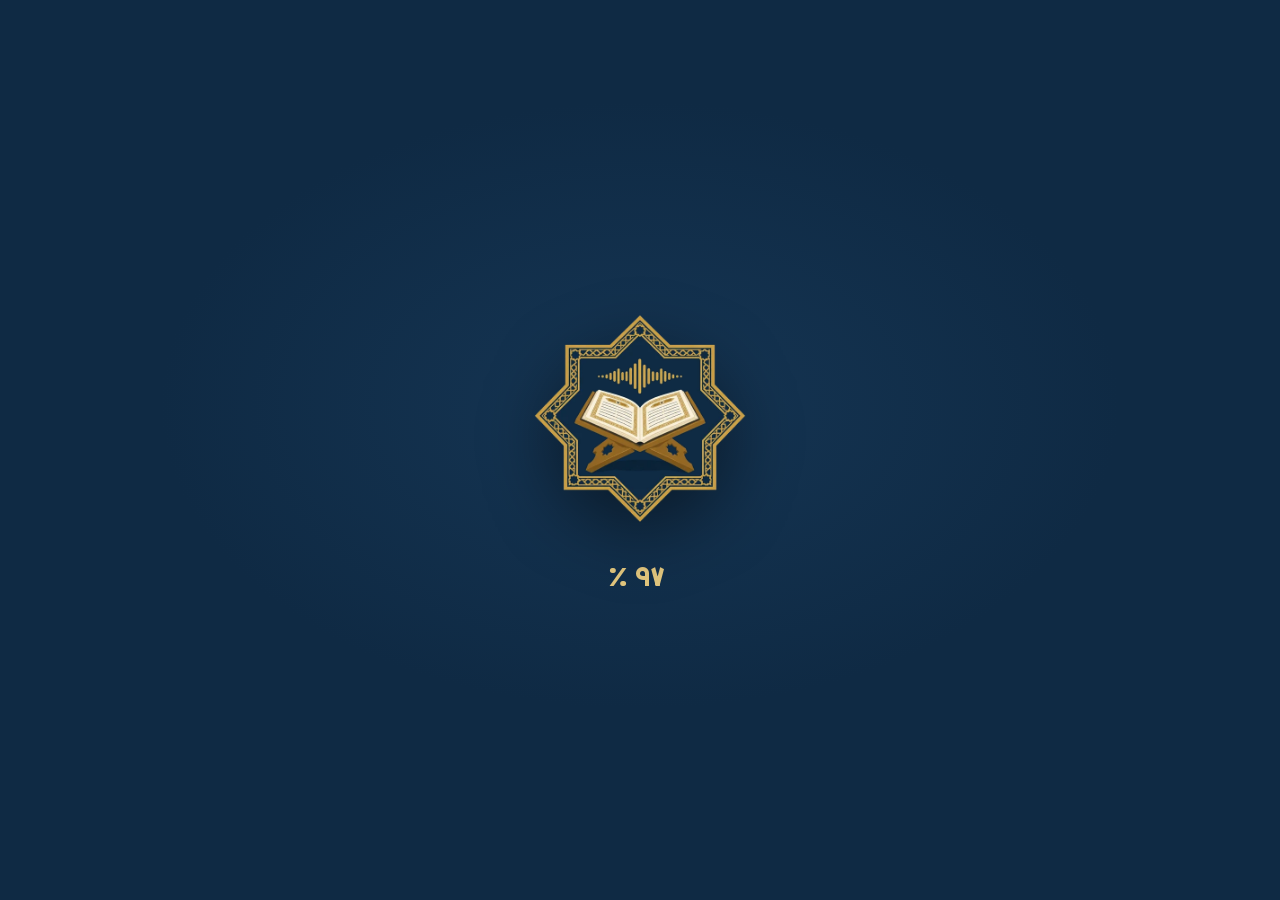
==== apply-student.html @ 6a599fb5 "Guardian sign-in, first-open loader, full-width slogan with small stairs Co-Authored-By: Claude Opus" ====
<!doctype html>
<html lang="ar" dir="rtl" data-palette="navy" data-brand="rattil">
<head>
  <meta charset="utf-8">
  <meta name="viewport" content="width=device-width, initial-scale=1, viewport-fit=cover">
  <meta name="theme-color" content="#0F2A44">
  <title>التسجيل كطالب — رتّل</title>

  <!-- saved name/palette + arrival curtain, before first paint -->
  <script>
    (function () {
      try {
        var s = JSON.parse(localStorage.getItem('manasa:brand') || '{}');
        if (s.palette) document.documentElement.dataset.palette = s.palette;
        if (s.brand) document.documentElement.dataset.brand = s.brand;
        var nv = sessionStorage.getItem('manasa:nav');
        if (nv) { document.documentElement.classList.add('is-entering'); document.documentElement.dataset.navFrom = nv; sessionStorage.removeItem('manasa:nav'); }
        else if (!sessionStorage.getItem('manasa:seen')) document.documentElement.classList.add('is-entering');   /* first open of the site: the loader too */
        sessionStorage.setItem('manasa:seen', '1');
        var lk = sessionStorage.getItem('manasa:look');   /* loader logo: kids / adults after sign-in */
        if (lk) document.documentElement.dataset.loader = lk;
      } catch (e) {}
    })();
  </script>

  <link rel="icon" type="image/png" href="images/brand/favicon.png">
  <link rel="apple-touch-icon" href="images/brand/apple-touch-icon.png">
  <link rel="preconnect" href="https://fonts.googleapis.com">
  <link rel="preconnect" href="https://fonts.gstatic.com" crossorigin>
  <link rel="stylesheet" href="https://fonts.googleapis.com/css2?family=Amiri+Quran&family=Baloo+Bhaijaan+2:wght@500;700&family=IBM+Plex+Sans+Arabic:wght@300;400;500;600;700&family=Reem+Kufi:wght@500;600;700&display=swap">

  <link rel="stylesheet" href="css/tokens.css?v=202610200721">
  <link rel="stylesheet" href="css/base.css?v=202610200721">
  <link rel="stylesheet" href="css/symbols.css?v=202610200721">
  <link rel="stylesheet" href="css/header.css?v=202610200721">
  <link rel="stylesheet" href="css/switcher.css?v=202610200721">
  <link rel="stylesheet" href="css/forms.css?v=202610200721">
  <link rel="stylesheet" href="css/auth.css?v=202610200721">
</head>
<body class="auth" data-page="applyStudent" data-title="التسجيل كطالب">
  <!-- loader: the star turns round the still picture; the count shows how much has loaded -->
  <div class="loader" aria-hidden="true"><div class="loader-logo"><i class="loader-frame"></i><i class="loader-art"></i></div><p class="loader-count"><b data-loader-num>٠</b>٪</p></div>

  <script src="js/sprite.js?v=202610200721"></script>

  <!-- ===== Brand panel: the steps on desktop, a short top on phones ===== -->
  <aside class="auth-brand">
    <div class="symbols-layer" data-symbols="auth" data-density=".6" aria-hidden="true"></div>
    <div class="auth-mtop">
      <a class="back-link" href="index.html"><svg><use href="#i-arrow"/></svg>الرئيسية</a>
      <span class="mini-brand">
        <span class="wordmark wordmark--rattil" data-brand-only="rattil"><span class="wm-accent">رتّل</span><span class="wm-plain" aria-hidden="true">رتل</span></span>
        <span class="wordmark wordmark--uns" data-brand-only="uns" aria-label="أُنس"><svg viewBox="0 0 247 201.4"><use href="#uns-wordmark"/></svg></span>
      </span>
    </div>
    <a class="brand" href="index.html" aria-label="الصفحة الرئيسية">
      <span class="brand-mark"><img data-logo="academy-nowave" src="images/logo/academy-navy-nowave.webp" alt="" width="58" height="58"></span>
      <span class="brand-text">
        <span class="wordmark wordmark--rattil" data-brand-only="rattil"><span class="wm-accent">رتّل</span><span class="wm-plain" aria-hidden="true">رتل</span></span>
        <span class="wordmark wordmark--uns" data-brand-only="uns" aria-label="أُنس"><svg viewBox="0 0 247 201.4"><use href="#uns-wordmark"/></svg></span>
        <span class="brand-tagline" data-brand-only="rattil">اقرأ، وارتقِ، ورتّل</span>
        <span class="brand-tagline" data-brand-only="uns">في صُحبة القرآن… أُنس</span>
      </span>
    </a>
    <div class="auth-brand-mid">
      <img class="auth-emblem" data-logo="kids" src="images/logo/kids-navy.webp" alt="" width="200" height="200">
      <div>
        <h1>ابدأ رحلة الحفظ</h1>
        <p class="lead hide-sm">خمس خطوات قصيرة، وتُحفظ إجاباتك أولًا بأول إن خرجت وعدت.</p>
      </div>
      <ol class="wiz-rail" data-wiz-rail aria-label="خطوات التسجيل"></ol>
    </div>
  </aside>

  <!-- ===== Form ===== -->
  <main class="auth-main">
    <div class="auth-top">
      <a class="back-link" href="index.html"><svg><use href="#i-arrow"/></svg>الرئيسية</a>
      <span class="alt-link">لديك حساب؟ <a href="login.html">سجّل الدخول</a></span>
    </div>

    <div class="auth-card">
      <p class="draft-note" hidden><svg><use href="#i-info"/></svg><span>استعدنا إجاباتك السابقة.</span><button type="button">ابدأ من جديد</button></p>

      <div class="wiz-progress">
        <div class="wiz-progress-top"><b data-wiz-title></b><span data-wiz-count></span></div>
        <div class="wiz-bar"><i data-wiz-bar></i></div>
      </div>

      <form data-wizard data-key="student" novalidate>
        <div class="wiz-viewport">

          <!-- ① who -->
          <section class="wiz-step" data-step data-title="لمن التسجيل؟">
            <header class="wiz-in"><h2>لمن التسجيل؟</h2><p>اختر، وسنكمل الخطوات بحسب اختيارك.</p></header>
            <div class="field wiz-in" data-required-group data-msg="اختر واحدًا من الثلاثة">
              <div class="choice-grid">
                <label class="choice">
                  <input type="radio" name="for" value="child">
                  <span class="choice-body">
                    <span class="choice-ic"><img data-logo="kids" src="images/logo/kids-navy.webp" alt=""></span>
                    <span class="choice-title">لطفلي أو أطفالي</span>
                    <span class="choice-desc">من ٥ إلى ١٢ سنة، وتتابع تقاريرهم من حسابك.</span>
                  </span>
                  <span class="choice-tick"><svg><use href="#i-check"/></svg></span>
                </label>
                <label class="choice">
                  <input type="radio" name="for" value="self">
                  <span class="choice-body">
                    <span class="choice-ic"><img data-logo="adults" src="images/logo/adults-navy.webp" alt=""></span>
                    <span class="choice-title">لنفسي</span>
                    <span class="choice-desc">حفظ جديد أو تثبيت أو تصحيح تلاوة.</span>
                  </span>
                  <span class="choice-tick"><svg><use href="#i-check"/></svg></span>
                </label>
                <label class="choice">
                  <input type="radio" name="for" value="both">
                  <span class="choice-body">
                    <span class="choice-ic"><svg><use href="#i-people"/></svg></span>
                    <span class="choice-title">لي ولأطفالي</span>
                    <span class="choice-desc">الجميع في حساب واحد.</span>
                  </span>
                  <span class="choice-tick"><svg><use href="#i-check"/></svg></span>
                </label>
              </div>
            </div>
          </section>

          <!-- ② guardian / account owner -->
          <section class="wiz-step" data-step data-title="بيانات الحساب">
            <header class="wiz-in"><h2 data-acc-title>بيانات وليّ الأمر</h2><p>بهذا الحساب تدخل وتتابع.</p></header>
            <div class="form-stack">
              <div class="field wiz-in">
                <label for="g-name">الاسم بالكامل</label>
                <div class="control"><svg><use href="#i-user"/></svg><input id="g-name" name="g_name" autocomplete="name" required minlength="3" data-msg="اكتب اسمك" data-msg-short="اكتب الاسم كاملًا"></div>
              </div>
              <div class="field wiz-in">
                <label for="g-phone">رقم الهاتف</label>
                <div class="control control--phone control--select">
                  <input id="g-phone" name="g_phone" type="tel" inputmode="tel" autocomplete="tel-national" placeholder="01xxxxxxxxx" required pattern="[0-9 ]{7,15}" data-msg="اكتب رقم هاتفك" data-msg-pattern="الرقم غير صحيح، اكتبه أرقامًا فقط">
                  <select name="g_code" aria-label="كود الدولة" data-codes></select>
                </div>
                <label class="agree" style="margin-top:6px"><input type="checkbox" name="g_wa_same" value="1" data-single checked> الرقم نفسه عليه واتساب</label>
              </div>
              <div class="reveal-box" data-wa hidden>
                <div class="field">
                  <label for="g-wa">رقم الواتساب</label>
                  <div class="control control--phone"><input id="g-wa" name="g_wa" type="tel" inputmode="tel" placeholder="رقم الواتساب بكود الدولة" pattern="[0-9+ ]{7,16}" data-msg="اكتب رقم الواتساب" data-msg-pattern="الرقم غير صحيح"></div>
                </div>
              </div>
              <div class="form-row wiz-in">
                <div class="field">
                  <label for="g-country">الدولة</label>
                  <div class="control control--select"><svg><use href="#i-globe"/></svg><select id="g-country" name="g_country" required data-msg="اختر الدولة" data-countries></select></div>
                </div>
                <div class="field">
                  <label for="g-email">الإيميل <small>(اختياري)</small></label>
                  <div class="control"><svg><use href="#i-mail"/></svg><input id="g-email" name="g_email" type="email" class="ltr" autocomplete="email" placeholder="name@example.com"></div>
                </div>
              </div>
              <div class="form-row wiz-in">
                <div class="field">
                  <label for="g-pass">كلمة المرور</label>
                  <div class="control">
                    <svg><use href="#i-lock"/></svg>
                    <input id="g-pass" name="g_pass" type="password" autocomplete="new-password" required minlength="6" data-msg="اختر كلمة مرور" data-msg-short="٦ حروف على الأقل">
                    <button type="button" class="pw-eye" aria-pressed="false" aria-label="إظهار كلمة المرور"><svg class="i-on"><use href="#i-eye"/></svg><svg class="i-off"><use href="#i-eye-off"/></svg></button>
                  </div>
                </div>
                <div class="field">
                  <label for="g-pass2">أكّد كلمة المرور</label>
                  <div class="control">
                    <svg><use href="#i-lock"/></svg>
                    <input id="g-pass2" name="g_pass2" type="password" autocomplete="new-password" required data-match="#g-pass" data-msg="اكتبها مرة أخرى" data-msg-match="لا تطابق كلمة المرور">
                  </div>
                </div>
              </div>
            </div>
          </section>

          <!-- ③ learners -->
          <section class="wiz-step" data-step data-title="بيانات الطلاب">
            <header class="wiz-in"><h2 data-learn-title>بيانات الطلاب</h2><p data-learn-lead>لنختار المجلس والمعلّم المناسبين.</p></header>
            <div class="form-stack">
              <div class="wiz-in" data-self-card hidden></div>
              <div class="repeat-list wiz-in" data-kids></div>
              <button type="button" class="add-btn wiz-in" data-add-kid><svg><use href="#i-plus"/></svg>أضف طفلًا آخر</button>
            </div>
          </section>

          <!-- ④ preferences -->
          <section class="wiz-step" data-step data-title="التفضيلات">
            <header class="wiz-in"><h2>التفضيلات</h2><p>اختر ما يناسب كل طالب، وستنسّق الإدارة المواعيد معك.</p></header>
            <div class="form-stack" data-prefs></div>
          </section>

          <!-- ⑤ review -->
          <section class="wiz-step" data-step data-title="مراجعة وإرسال">
            <header class="wiz-in"><h2>راجع قبل الإرسال</h2><p>يمكنك تعديل أي جزء من زر «تعديل».</p></header>
            <div class="review wiz-in" data-review></div>
            <div class="field wiz-in" style="margin-top:18px">
              <label class="agree"><input type="checkbox" name="agree" value="1" data-single required data-msg="الموافقة مطلوبة للمتابعة"> أوافق على تواصل الإدارة معي بالهاتف والواتساب لتحديد المستوى والمواعيد.</label>
            </div>
          </section>

        </div>

        <div class="wiz-actions">
          <button type="button" class="btn btn--soft btn--lg" data-prev hidden><svg style="transform:scaleX(-1)"><use href="#i-arrow"/></svg>رجوع</button>
          <button type="button" class="btn btn--accent btn--lg" data-next><span class="lbl">التالي</span><svg><use href="#i-arrow"/></svg></button>
          <button type="button" class="btn btn--accent btn--lg" data-submit hidden><span class="lbl">أرسل الطلب</span><svg><use href="#i-arrow"/></svg><span class="spin" aria-hidden="true"></span></button>
        </div>
      </form>

      <!-- after sending -->
      <div class="done" data-done>
        <div class="done-mark" aria-hidden="true">
          <svg viewBox="0 0 132 132"><path class="oct" d="M66 6 L84 24 L108 24 L108 48 L126 66 L108 84 L108 108 L84 108 L66 126 L48 108 L24 108 L24 84 L6 66 L24 48 L24 24 L48 24 Z"/><path class="tick" d="M44 67 L60 82 L90 50"/></svg>
        </div>
        <h2>وصل طلبك، بارك الله فيك</h2>
        <p data-done-text>ستراجع الإدارة الطلب وتتواصل معك لتحديد المستوى، وبعد القبول يصلك رقم كل طالب لتدخل به.</p>
        <div class="done-ids" data-done-ids></div>
        <div class="done-actions">
          <a class="btn btn--accent btn--lg" href="index.html">الصفحة الرئيسية</a>
          <a class="btn btn--soft btn--lg" href="login.html">تسجيل الدخول</a>
        </div>
      </div>
    </div>
  </main>

  <script src="js/vendor/gsap.min.js?v=202610200721"></script>
  <script src="js/vendor/ScrollTrigger.min.js?v=202610200721"></script>
  <script src="js/brand.js?v=202610200721"></script>
  <script src="js/logo-waves.js?v=202610200721"></script>
  <script src="js/symbols.js?v=202610200721"></script>
  <script src="js/forms.js?v=202610200721"></script>
  <script src="js/sparkle.js?v=202610200721"></script>
  <script src="js/wizard.js?v=202610200721"></script>
  <script src="js/lists.js?v=202610200721"></script>
  <script src="js/apply-student.js?v=202610200721"></script>
  <script src="js/transitions.js?v=202610200721"></script>
  <script src="js/auth.js?v=202610200721"></script>
</body>
</html>
---- css/tokens.css ----
/* =========================================================
   Design tokens — رتّل / أُنس
   Palettes are switched with  <html data-palette="navy|green|emerald">
   Brand name is switched with <html data-brand="rattil|uns">
   ========================================================= */

:root {
  /* Fonts (from the brand guide) */
  --f-display: 'Reem Kufi', 'IBM Plex Sans Arabic', system-ui, sans-serif;
  --f-body: 'IBM Plex Sans Arabic', system-ui, sans-serif;
  --f-quran: 'Amiri Quran', 'Amiri', serif;
  --f-kids: 'Baloo Bhaijaan 2', 'IBM Plex Sans Arabic', system-ui, sans-serif;

  /* Type scale */
  --fs-xs: 0.8125rem;   /* 13 */
  --fs-sm: 0.9375rem;   /* 15 */
  --fs-md: 1.0625rem;   /* 17 */
  --fs-lg: 1.25rem;     /* 20 */
  --fs-xl: 1.75rem;     /* 28 */
  --fs-2xl: clamp(2rem, 4vw, 2.75rem);
  --fs-hero: clamp(2.25rem, 5.2vw, 4rem);

  /* Spacing & shape */
  --space-1: 4px;  --space-2: 8px;  --space-3: 12px; --space-4: 16px;
  --space-5: 24px; --space-6: 32px; --space-7: 48px; --space-8: 64px; --space-9: 96px;
  --radius-sm: 10px; --radius-md: 16px; --radius-lg: 24px; --radius-pill: 999px;
  --container: 1200px;
  --header-h: 84px;
  --tabbar-h: 0px;

  /* Motion */
  --ease-out: cubic-bezier(.2, .7, .2, 1);
  --ease-soft: cubic-bezier(.65, .05, .35, 1);
  --t-theme: .6s;

  /* ---------- Default palette: كحلي وذهبي ---------- */
  --c-deep: #0F2A44;          /* hero, header, footer */
  --c-deep-2: #163756;        /* raised surfaces on deep */
  --c-accent: #C9A24A;        /* buttons, marks, lines */
  --c-accent-text: #9A7425;   /* accent-colored text on light grounds */
  --c-accent-on-deep: #E3C77E;/* small accent text on deep */
  --c-on-accent: #0F2A44;
  --c-ground: #F8F4EA;        /* page background */
  --c-surface: #FFFDF8;       /* cards */
  --c-ink: #0F2A44;           /* body text */
  --c-muted: #5B6275;
  --c-on-deep: #EDE8DA;
  --c-on-deep-muted: #C2C6CF;
  --c-wave: #D7AA49;          /* logo frequency bars */
  --c-symbol: #C9A24A;        /* background line symbols on deep */
  --symbol-opacity: .26;
  --c-line: rgba(15, 42, 68, .12);
  --c-line-on-deep: rgba(237, 232, 218, .16);
  /* states (same in every palette) */
  --c-danger: #B42318;
  --c-danger-bg: #FDECEA;
  --c-success: #1D5B33;
  --c-success-bg: #DDEFE3;
}

/* ---------- أخضر وبرتقالي (brand guide, 18 Oct) + two darker greens ---------- */
html[data-palette="green"],
html[data-palette="green-dark"],
html[data-palette="green-deeper"] {
  --c-deep: #075B1C;
  --c-deep-2: #0B6A25;
  --c-accent: #E05614;
  --c-accent-text: #A63E0C;
  --c-accent-on-deep: #FFB27F;
  --c-on-accent: #FFF7EE;
  --c-ground: #F7EDDF;
  --c-surface: #FDF8F1;
  --c-ink: #0B3D16;
  --c-muted: #6A5B47;
  --c-on-deep: #F7EDDF;
  --c-on-deep-muted: #D3E6D3;
  --c-wave: #E56C27;
  /* orange is too close in brightness to the green to read at low opacity */
  --c-symbol: #FFB27F;
  --symbol-opacity: .4;
  --c-line: rgba(7, 91, 28, .13);
  --c-line-on-deep: rgba(247, 237, 223, .18);
}
/* same palette, darker ground (Karim's pick B and C, 18 Oct) */
html[data-palette="green-dark"]   { --c-deep: #054014; --c-deep-2: #084D1B; }
html[data-palette="green-deeper"] { --c-deep: #043410; --c-deep-2: #064016; }

/* ---------- ذهبي وزمردي ---------- */
html[data-palette="emerald"] {
  --c-deep: #0E5A47;
  --c-deep-2: #136955;
  --c-accent: #C9A24A;
  --c-accent-text: #9A7425;
  --c-accent-on-deep: #E8D08F;
  --c-on-accent: #0E3A2F;
  --c-ground: #F7F2E7;
  --c-surface: #FFFDF8;
  --c-ink: #0E3A2F;
  --c-muted: #4F6259;
  --c-on-deep: #EEF0E6;
  --c-on-deep-muted: #C7D6CC;
  --c-wave: #D7AA49;
  --c-line: rgba(14, 90, 71, .13);
  --c-line-on-deep: rgba(238, 240, 230, .18);
}
---- css/base.css ----
/* =========================================================
   Base: reset, typography, shared helpers
   ========================================================= */

*, *::before, *::after { box-sizing: border-box; }

html {
  -webkit-text-size-adjust: 100%;
  /* the canvas behind the page (status-bar tint on iPhone, overscroll bounce)
     takes the deep colour; the body keeps the light ground */
  background: var(--c-deep);
  transition: background-color var(--t-theme) ease;
  scroll-padding-top: var(--header-h);
}

/* Lenis smooth scroll */
html.lenis, html.lenis body { height: auto; }
.lenis.lenis-smooth { scroll-behavior: auto !important; }
.lenis.lenis-stopped { overflow: hidden; }

body {
  margin: 0;
  background: var(--c-ground);
  color: var(--c-ink);
  font-family: var(--f-body);
  font-size: var(--fs-md);
  line-height: 1.75;
  overflow-x: clip;
  transition: background-color var(--t-theme) ease, color var(--t-theme) ease;
}

img, svg { display: block; max-width: 100%; }
a { color: inherit; text-decoration: none; }
button { font: inherit; color: inherit; }
ul, ol { margin: 0; padding: 0; list-style: none; }
h1, h2, h3, h4 { margin: 0; font-family: var(--f-display); font-weight: 600; text-wrap: balance; line-height: 1.35; }
p { margin: 0; }

/* anything marked hidden stays hidden, whatever its display rule */
[hidden] { display: none !important; }

:focus-visible {
  outline: 2px solid var(--c-accent);
  outline-offset: 3px;
  border-radius: 6px;
}

.container {
  width: 100%;
  max-width: var(--container);
  margin-inline: auto;
  padding-left: max(24px, env(safe-area-inset-left, 0px));
  padding-right: max(24px, env(safe-area-inset-right, 0px));
}

.visually-hidden {
  position: absolute !important;
  width: 1px; height: 1px;
  overflow: hidden; clip: rect(0 0 0 0);
  white-space: nowrap;
}

/* ---------- Buttons ---------- */
.btn {
  --btn-bg: transparent;
  --btn-fg: currentColor;
  position: relative;
  display: inline-flex;
  align-items: center;
  justify-content: center;
  gap: 10px;
  min-height: 48px;
  padding: 0 24px;
  border: 0;
  border-radius: var(--radius-pill);
  background: var(--btn-bg);
  color: var(--btn-fg);
  font-weight: 600;
  font-size: var(--fs-sm);
  cursor: pointer;
  isolation: isolate;
  overflow: hidden;
  transition: transform .25s var(--ease-out), box-shadow .3s ease, background-color var(--t-theme) ease, color var(--t-theme) ease;
  will-change: transform;
}
.btn--lg { min-height: 56px; padding: 0 30px; font-size: var(--fs-md); }
.btn--accent { --btn-bg: var(--c-accent); --btn-fg: var(--c-on-accent); }
.btn--accent:hover { box-shadow: 0 14px 34px -10px color-mix(in srgb, var(--c-accent) 70%, transparent); }
.btn--ghost-deep { box-shadow: inset 0 0 0 1.5px var(--c-line-on-deep); color: var(--c-on-deep); }
.btn--ghost-deep:hover { box-shadow: inset 0 0 0 1.5px var(--c-on-deep); }

/* shine sweep on hover */
.btn--accent::after {
  content: "";
  position: absolute;
  inset: 0;
  z-index: -1;
  background: linear-gradient(110deg, transparent 30%, rgba(255,255,255,.35) 50%, transparent 70%);
  transform: translateX(120%);
  transition: transform .7s var(--ease-out);
}
.btn--accent:hover::after { transform: translateX(-120%); }

.btn svg { width: 18px; height: 18px; flex: none; }

/* ---------- Brand wordmarks ---------- */
.wordmark { display: inline-flex; align-items: center; }
.wordmark--rattil {
  position: relative;
  font-family: var(--f-display);
  font-weight: 700;
  line-height: 1.15;
}
/* the shadda shows in the accent color: accent layer behind, plain layer on top */
.wordmark--rattil .wm-accent { color: var(--wm-mark, var(--c-accent)); }
.wordmark--rattil .wm-plain { position: absolute; inset: 0; color: var(--wm-text, currentColor); }
.wordmark--uns svg { height: 1.25em; width: auto; overflow: visible; }
.wordmark--uns .uns-text { fill: var(--wm-text, currentColor); }
.wordmark--uns .uns-mark { fill: var(--wm-mark, var(--c-accent)); }

html[data-brand="rattil"] [data-brand-only="uns"],
html[data-brand="uns"] [data-brand-only="rattil"] { display: none !important; }

@media (prefers-reduced-motion: reduce) {
  *, *::before, *::after { animation-duration: .01ms !important; animation-iteration-count: 1 !important; transition-duration: .01ms !important; }
}

/* ---------- Touch ripple (js/main.js) ---------- */
.btn, .tab, .tab-main, .palette-option, .seg button { position: relative; overflow: hidden; }
.ripple {
  position: absolute;
  border-radius: 50%;
  background: currentColor;
  opacity: .22;
  transform: scale(0);
  pointer-events: none;
  animation: ripple .6s var(--ease-out) forwards;
}
@keyframes ripple { to { transform: scale(1); opacity: 0; } }

/* أُنس wordmark: fixed aspect so it never overlaps its neighbours */
.wordmark--uns svg { height: 1.35em; width: calc(1.35em * 247 / 201.4); }
.brand-text .wordmark--uns { font-size: 1.85rem; margin-bottom: 2px; }
.seg .wordmark--uns { font-size: 1.25rem; }

/* ---------- loader + page transition (js/transitions.js) ----------
   The academy star turns round its still picture (the mushaf with the
   sound waves; after sign-in the child or the young man), and the count
   under it says how much of the page has loaded. Leaving a page it rises
   over it; arriving, it is already there (html.is-entering, set before the
   first paint) and lifts away once the page is ready. */
.loader {
  position: fixed; inset: 0; z-index: 300;
  display: grid; place-content: center; justify-items: center; gap: clamp(14px, 3vh, 22px);
  background: var(--c-deep);
  clip-path: inset(100% 0 0 0);
  pointer-events: none;
  transition: clip-path .5s cubic-bezier(.7, 0, .25, 1);
  --ld-frame: url(../images/logo/loader/academy-navy-frame.webp);
  --ld-art: url(../images/logo/loader/academy-navy-art.webp);
}
.loader::before {
  content: ""; position: absolute; inset: 0; z-index: -1;
  background: radial-gradient(50% 45% at 50% 45%, color-mix(in srgb, var(--c-deep-2) 85%, transparent), transparent 75%);
}
html.is-entering .loader, .loader.is-in { clip-path: inset(0 0 0 0); pointer-events: auto; }
html.is-entering .loader { transition: none; }
.loader.is-out { clip-path: inset(0 0 100% 0); transition: clip-path .6s cubic-bezier(.7, 0, .25, 1); }
.loader-logo { position: relative; width: clamp(170px, 46vw, 230px); aspect-ratio: 1; filter: drop-shadow(0 22px 34px rgba(0, 0, 0, .45)); }
.loader-logo i { position: absolute; inset: 0; background: center / contain no-repeat; }
.loader-logo .loader-frame { background-image: var(--ld-frame); animation: ld-turn 1.6s cubic-bezier(.65, 0, .35, 1) infinite; }
.loader-logo .loader-art { background-image: var(--ld-art); }
/* the star has eight points: an eighth of a turn lands it back on itself, so each step ends where the next begins */
@keyframes ld-turn { 0% { transform: rotate(0deg); } 62%, 100% { transform: rotate(45deg); } }
.loader-count {
  display: flex; align-items: baseline; gap: 2px;
  margin: 0;
  font-family: var(--f-display); font-weight: 700;
  font-size: clamp(1.5rem, 5vw, 1.9rem); line-height: 1;
  color: var(--c-accent-on-deep);
}
.loader-count b { min-width: 2.2ch; text-align: center; font-weight: inherit; font-variant-numeric: tabular-nums; }
@media (prefers-reduced-motion: reduce) { .loader-logo .loader-frame { animation: none; } }
html[data-palette="navy"] .loader { --ld-frame: url(../images/logo/loader/academy-navy-frame.webp); --ld-art: url(../images/logo/loader/academy-navy-art.webp); }
html[data-palette="navy"][data-loader="kids"] .loader { --ld-frame: url(../images/logo/loader/kids-navy-frame.webp); --ld-art: url(../images/logo/loader/kids-navy-art.webp); }
html[data-palette="navy"][data-loader="adults"] .loader { --ld-frame: url(../images/logo/loader/adults-navy-frame.webp); --ld-art: url(../images/logo/loader/adults-navy-art.webp); }
html[data-palette="green"] .loader { --ld-frame: url(../images/logo/loader/academy-green-frame.webp); --ld-art: url(../images/logo/loader/academy-green-art.webp); }
html[data-palette="green"][data-loader="kids"] .loader { --ld-frame: url(../images/logo/loader/kids-green-frame.webp); --ld-art: url(../images/logo/loader/kids-green-art.webp); }
html[data-palette="green"][data-loader="adults"] .loader { --ld-frame: url(../images/logo/loader/adults-green-frame.webp); --ld-art: url(../images/logo/loader/adults-green-art.webp); }
html[data-palette="green-dark"] .loader { --ld-frame: url(../images/logo/loader/academy-green-frame.webp); --ld-art: url(../images/logo/loader/academy-green-art.webp); }
html[data-palette="green-dark"][data-loader="kids"] .loader { --ld-frame: url(../images/logo/loader/kids-green-frame.webp); --ld-art: url(../images/logo/loader/kids-green-art.webp); }
html[data-palette="green-dark"][data-loader="adults"] .loader { --ld-frame: url(../images/logo/loader/adults-green-frame.webp); --ld-art: url(../images/logo/loader/adults-green-art.webp); }
html[data-palette="green-deeper"] .loader { --ld-frame: url(../images/logo/loader/academy-green-frame.webp); --ld-art: url(../images/logo/loader/academy-green-art.webp); }
html[data-palette="green-deeper"][data-loader="kids"] .loader { --ld-frame: url(../images/logo/loader/kids-green-frame.webp); --ld-art: url(../images/logo/loader/kids-green-art.webp); }
html[data-palette="green-deeper"][data-loader="adults"] .loader { --ld-frame: url(../images/logo/loader/adults-green-frame.webp); --ld-art: url(../images/logo/loader/adults-green-art.webp); }
html[data-palette="emerald"] .loader { --ld-frame: url(../images/logo/loader/academy-emerald-frame.webp); --ld-art: url(../images/logo/loader/academy-emerald-art.webp); }
html[data-palette="emerald"][data-loader="kids"] .loader { --ld-frame: url(../images/logo/loader/kids-emerald-frame.webp); --ld-art: url(../images/logo/loader/kids-emerald-art.webp); }
html[data-palette="emerald"][data-loader="adults"] .loader { --ld-frame: url(../images/logo/loader/adults-emerald-frame.webp); --ld-art: url(../images/logo/loader/adults-emerald-art.webp); }
@keyframes spin { to { transform: rotate(360deg); } }
---- css/symbols.css ----
/* =========================================================
   Background symbols: Islamic line icons that slowly draw
   themselves, rest, then erase — scattered at random.
   Generated by js/symbols.js into any [data-symbols] layer.
   ========================================================= */

.symbols-layer {
  position: absolute;
  inset: 0;
  z-index: 1;
  overflow: clip;
  pointer-events: none;
  color: var(--c-symbol);
  opacity: var(--symbol-opacity);
  transition: color var(--t-theme) ease, opacity var(--t-theme) ease;
}
.symbols-layer--light { opacity: .3; color: var(--c-accent-text); }

.symbol {
  position: absolute;
}
.symbol svg {
  fill: none;
  stroke: currentColor;
  stroke-width: 2.2;
  stroke-linecap: round;
  stroke-linejoin: round;
}
/* the pen: each symbol is ONE path (js/symbols.js merges the icon's parts)
   with pathLength="1". js/symbols.js moves it: draws slowly from start to
   end, rests, then erases slowly in the same direction, with a gentle drift. */
.symbol path {
  stroke-dasharray: 1 1;
  stroke-dashoffset: 1;
  opacity: 0;
}

/* off-screen layers: nothing to animate */
.symbols-layer.is-off > * { display: none; }
.symbols-layer { contain: layout style paint; }

@media (prefers-reduced-motion: reduce) {
  .symbols-layer { display: none; }
}

/* ---------- layers added by script (app pages, forms) ----------
   inside a panel: under its content, over its background */
.has-symbols { isolation: isolate; }
.has-symbols > .symbols-layer { z-index: -1; }
.auth-main.has-symbols { position: relative; }
.stat--deep.has-symbols { position: relative; overflow: hidden; }
/* behind the whole app page: calm, it only shows between the cards */
.page-symbols { position: fixed; z-index: 0; opacity: .2; }
body.app .app-main { position: relative; }
.auth-main > .symbols-layer--light { opacity: .2; }
---- css/header.css ----
/* =========================================================
   Header: transparent over the hero, solid after scrolling,
   hides on scroll down and returns on scroll up.
   ========================================================= */

.site-header {
  position: fixed;
  inset: 0 0 auto;
  z-index: 50;
  padding-top: env(safe-area-inset-top, 0px);
  color: var(--c-on-deep);
  transition: background-color .4s ease, box-shadow .4s ease, transform .5s var(--ease-out), color var(--t-theme) ease;
}
.site-header.is-solid {
  background: color-mix(in srgb, var(--c-deep) 88%, transparent);
  backdrop-filter: blur(14px) saturate(140%);
  -webkit-backdrop-filter: blur(14px) saturate(140%);
  box-shadow: 0 10px 30px -18px rgba(0, 0, 0, .55);
}
.site-header.is-hidden { transform: translateY(-110%); }

.header-inner {
  height: var(--header-h);
  display: flex;
  align-items: center;
  justify-content: space-between;
  gap: var(--space-5);
}

/* ---------- Brand ---------- */
.brand {
  display: flex;
  align-items: center;
  gap: 12px;
  flex: none;
}
.brand-mark {
  position: relative;
  width: 58px;
  height: 58px;
  flex: none;
  transition: transform .5s var(--ease-out);
}
.brand:hover .brand-mark { transform: rotate(-8deg) scale(1.06); }
.brand-mark img,
.brand-mark svg { position: absolute; inset: 0; width: 100%; height: 100%; }
.brand-text { display: flex; flex-direction: column; line-height: 1.1; }
.brand-text .wordmark { font-size: 1.85rem; --wm-text: var(--c-on-deep); --wm-mark: var(--c-accent); }
.brand-tagline { font-size: 0.72rem; color: var(--c-on-deep-muted); margin-top: 4px; letter-spacing: .02em; }

/* ---------- Nav ---------- */
.main-nav ul { display: flex; align-items: center; gap: 4px; }
.main-nav a {
  position: relative;
  display: inline-flex;
  align-items: center;
  min-height: 44px;
  padding: 0 14px;
  font-size: var(--fs-sm);
  font-weight: 500;
  color: var(--c-on-deep);
  border-radius: var(--radius-pill);
  transition: color .25s ease;
}
.main-nav a::after {
  content: "";
  position: absolute;
  inset-inline: 14px;
  bottom: 8px;
  height: 2px;
  border-radius: 2px;
  background: var(--c-accent);
  transform: scaleX(0);
  transform-origin: right;
  transition: transform .45s var(--ease-out);
}
.main-nav a:hover { color: var(--c-accent-on-deep); }
.main-nav a:hover::after,
.main-nav a[aria-current="true"]::after { transform: scaleX(1); }

.header-actions { display: flex; align-items: center; gap: 10px; flex: none; }
.link-login {
  display: inline-flex;
  align-items: center;
  min-height: 44px;
  padding: 0 16px;
  font-size: var(--fs-sm);
  font-weight: 500;
  border-radius: var(--radius-pill);
  box-shadow: inset 0 0 0 1.5px var(--c-line-on-deep);
  transition: box-shadow .25s ease;
}
.link-login:hover { box-shadow: inset 0 0 0 1.5px var(--c-on-deep); }
.header-actions .btn { min-height: 44px; padding: 0 20px; }

/* ---------- Mobile: bottom tab bar (app-like) ---------- */
.tabbar {
  display: none;
  position: fixed;
  z-index: 55;
  left: max(10px, env(safe-area-inset-left, 0px));
  right: max(10px, env(safe-area-inset-right, 0px));
  bottom: calc(10px + env(safe-area-inset-bottom, 0px));
  height: var(--tabbar-h);
  padding: 0 6px;
  border-radius: 24px;
  background: color-mix(in srgb, var(--c-surface) 90%, transparent);
  backdrop-filter: blur(16px) saturate(150%);
  -webkit-backdrop-filter: blur(16px) saturate(150%);
  box-shadow: 0 16px 34px -14px rgba(0, 0, 0, .45), inset 0 0 0 1px var(--c-line);
  grid-template-columns: repeat(4, minmax(0, 1fr));
  align-items: center;
  transition: transform .45s var(--ease-out), background-color var(--t-theme) ease;
}
.tabbar.is-hidden { transform: translateY(calc(100% + 24px)); }
.tab {
  display: flex;
  flex-direction: column;
  align-items: center;
  gap: 2px;
  min-height: 52px;
  justify-content: center;
  border: 0;
  background: none;
  color: var(--c-muted);
  font-size: 11px;
  font-weight: 500;
  cursor: pointer;
  -webkit-tap-highlight-color: transparent;
  transition: color .2s ease;
}
.tab svg { width: 23px; height: 23px; transition: transform .35s cubic-bezier(.3, 1.6, .5, 1); }
.tab[aria-current="page"], .tab[aria-expanded="true"] { color: var(--c-ink); }
.tab[aria-current="page"] svg { transform: translateY(-2px) scale(1.12); }
.tab:active svg { transform: scale(.85); }
.tab-main {
  justify-self: center;
  width: 60px;
  height: 60px;
  margin-top: -30px;
  border: 0;
  border-radius: 20px;
  background: var(--c-accent);
  color: var(--c-on-accent);
  display: grid;
  place-items: center;
  box-shadow: 0 14px 26px -8px color-mix(in srgb, var(--c-accent) 80%, transparent);
  cursor: pointer;
  -webkit-tap-highlight-color: transparent;
  transition: transform .2s var(--ease-out), background-color var(--t-theme) ease;
}
.tab-main:active { transform: scale(.9); }
.tab-main svg { width: 28px; height: 28px; }

/* full menu opened by the "المزيد" tab */
.mobile-menu {
  position: fixed;
  inset: 0;
  z-index: 54;
  background: var(--c-deep);
  color: var(--c-on-deep);
  padding: calc(var(--header-h) + env(safe-area-inset-top, 0px) + 8px) max(24px, env(safe-area-inset-right, 0px)) calc(var(--tabbar-h) + 40px + env(safe-area-inset-bottom, 0px)) max(24px, env(safe-area-inset-left, 0px));
  display: flex;
  flex-direction: column;
  gap: 20px;
  overflow-y: auto;
  overscroll-behavior: contain;
  clip-path: circle(0% at var(--origin-x, 10%) var(--origin-y, 95%));
  visibility: hidden;
  transition: clip-path .7s var(--ease-soft), visibility 0s linear .7s;
}
.mobile-menu.is-open {
  clip-path: circle(150% at var(--origin-x, 10%) var(--origin-y, 95%));
  visibility: visible;
  transition: clip-path .7s var(--ease-soft), visibility 0s;
}
.mobile-menu ul { display: flex; flex-direction: column; }
.mobile-menu li a {
  display: flex;
  justify-content: space-between;
  align-items: center;
  min-height: 60px;
  font-family: var(--f-display);
  font-size: 1.6rem;
  font-weight: 600;
  border-bottom: 1px solid var(--c-line-on-deep);
}
.mobile-menu li a svg { width: 22px; height: 22px; opacity: .6; }
.mobile-menu .menu-actions { display: flex; flex-direction: column; gap: 10px; margin-top: auto; }
.mobile-menu .menu-actions .btn { width: 100%; }

@media (max-width: 1080px) {
  :root { --tabbar-h: 68px; }
  .main-nav, .header-actions { display: none; }
  .tabbar { display: grid; }
  body { padding-bottom: calc(var(--tabbar-h) + 20px + env(safe-area-inset-bottom, 0px)); }
  .header-inner { justify-content: center; }
}
/* phones: the header is solid from the start, so iPhone Safari tints the
   status-bar area with it instead of the light page colour (which was
   covering the name), with a little extra room under the status bar */
@media (max-width: 1080px) {
  .site-header {
    background: var(--c-deep);
    padding-top: calc(env(safe-area-inset-top, 0px) + 6px);
    box-shadow: 0 10px 30px -18px rgba(0, 0, 0, .55);
  }
}
@media (max-width: 560px) {
  :root { --header-h: 68px; }
  .brand-mark { width: 46px; height: 46px; }
  .brand-text .wordmark { font-size: 1.5rem; }
}

/* name/palette choice inside the "المزيد" menu (dark ground) */
.mobile-menu .menu-brand { display: flex; flex-direction: column; gap: 14px; color: var(--c-on-deep); }
.mobile-menu .switcher-label { color: var(--c-on-deep-muted); }
.mobile-menu .seg { background: color-mix(in srgb, var(--c-on-deep) 10%, transparent); }
.mobile-menu .seg button { color: var(--c-on-deep); }
.mobile-menu .seg button[aria-pressed="true"] { background: var(--c-accent); color: var(--c-on-accent); }
.mobile-menu .palette-option { color: var(--c-on-deep); box-shadow: inset 0 0 0 1px var(--c-line-on-deep); }
.mobile-menu .palette-option[aria-pressed="true"] { box-shadow: inset 0 0 0 2px var(--c-accent); }
.mobile-menu .palette-option .sw i { box-shadow: 0 0 0 2px var(--c-deep); }
---- css/switcher.css ----
/* =========================================================
   Brand switcher: pick the name and the palette while
   standing on the page (temporary, until the brand is final)
   ========================================================= */

.brand-switcher {
  position: fixed;
  z-index: 60;
  left: max(16px, env(safe-area-inset-left, 0px));
  bottom: calc(16px + env(safe-area-inset-bottom, 0px));
  font-family: var(--f-body);
  color: var(--c-ink);
}
.switcher-toggle {
  display: inline-flex;
  align-items: center;
  gap: 8px;
  min-height: 48px;
  padding: 0 18px 0 14px;
  border: 0;
  border-radius: var(--radius-pill);
  background: var(--c-surface);
  color: var(--c-ink);
  font-weight: 600;
  font-size: var(--fs-sm);
  box-shadow: 0 12px 30px -10px rgba(0, 0, 0, .4), inset 0 0 0 1px var(--c-line);
  cursor: pointer;
  transition: transform .3s var(--ease-out);
}
.switcher-toggle:hover { transform: translateY(-2px); }
.switcher-toggle .chip-dots { display: flex; }
.switcher-toggle .chip-dots i {
  width: 16px; height: 16px;
  border-radius: 50%;
  border: 2px solid var(--c-surface);
  margin-inline-start: -6px;
}
.switcher-toggle .chip-dots i:first-child { margin-inline-start: 0; background: var(--c-deep); }
.switcher-toggle .chip-dots i:last-child { background: var(--c-accent); }

.switcher-panel {
  position: absolute;
  left: 0;
  bottom: calc(100% + 12px);
  width: min(340px, calc(100vw - 32px));
  padding: 18px;
  border-radius: var(--radius-md);
  background: var(--c-surface);
  box-shadow: 0 30px 70px -20px rgba(0, 0, 0, .5), inset 0 0 0 1px var(--c-line);
  display: flex;
  flex-direction: column;
  gap: 16px;
  transform-origin: bottom left;
  transform: translateY(10px) scale(.96);
  opacity: 0;
  visibility: hidden;
  transition: transform .35s var(--ease-out), opacity .25s ease, visibility 0s linear .35s;
}
.brand-switcher.is-open .switcher-panel {
  transform: none;
  opacity: 1;
  visibility: visible;
  transition: transform .35s var(--ease-out), opacity .25s ease, visibility 0s;
}
.switcher-panel h2 { font-size: var(--fs-md); }
.switcher-group { display: flex; flex-direction: column; gap: 8px; }
.switcher-label { font-size: var(--fs-xs); color: var(--c-muted); }

.seg { display: flex; gap: 4px; padding: 4px; border-radius: var(--radius-pill); background: color-mix(in srgb, var(--c-ink) 7%, transparent); }
.seg button {
  flex: 1;
  min-height: 40px;
  border: 0;
  border-radius: var(--radius-pill);
  background: transparent;
  cursor: pointer;
  font-weight: 600;
}
.seg button[aria-pressed="true"] { background: var(--c-deep); color: var(--c-on-deep); }
.seg .wordmark--rattil { font-size: 1.15rem; --wm-text: currentColor; }
.seg .wordmark--uns { font-size: 1rem; --wm-text: currentColor; }

.palette-list { display: flex; flex-direction: column; gap: 6px; }
.palette-option {
  display: flex;
  align-items: center;
  gap: 12px;
  min-height: 48px;
  padding: 6px 12px;
  border: 0;
  border-radius: 12px;
  background: transparent;
  text-align: right;
  cursor: pointer;
  box-shadow: inset 0 0 0 1px var(--c-line);
  transition: box-shadow .2s ease;
}
.palette-option:hover { box-shadow: inset 0 0 0 1px var(--c-muted); }
.palette-option[aria-pressed="true"] { box-shadow: inset 0 0 0 2px var(--c-ink); }
.palette-option .sw { display: flex; flex: none; }
.palette-option .sw i { width: 22px; height: 22px; border-radius: 50%; margin-inline-start: -7px; box-shadow: 0 0 0 2px var(--c-surface); }
.palette-option .sw i:first-child { margin-inline-start: 0; }
.palette-option span { font-weight: 500; font-size: var(--fs-sm); }
.palette-option small { margin-inline-start: auto; font-size: 12px; color: var(--c-muted); }

/* ---------- Mobile: floating button + draggable bottom sheet ---------- */
.switcher-scrim {
  position: fixed;
  inset: 0;
  z-index: 58;
  background: rgba(0, 0, 0, .45);
  opacity: 0;
  visibility: hidden;
  transition: opacity .3s ease, visibility 0s linear .3s;
}
.sheet-grab { display: none; }

@media (max-width: 1080px) {
  .brand-switcher {
    left: max(14px, env(safe-area-inset-left, 0px));
    bottom: calc(var(--tabbar-h) + 22px + env(safe-area-inset-bottom, 0px));
  }
  .switcher-toggle { width: 50px; height: 50px; min-height: 0; padding: 0; justify-content: center; border-radius: 50%; }
  .switcher-toggle .label { display: none; }
  .switcher-toggle:active { transform: scale(.9); }

  .brand-switcher.is-open + .switcher-scrim,
  .switcher-scrim.is-on { opacity: 1; visibility: visible; transition: opacity .3s ease, visibility 0s; }

  .switcher-panel {
    position: fixed;
    z-index: 59;
    left: 0;
    right: 0;
    bottom: 0;
    width: 100%;
    max-height: 80svh;
    overflow-y: auto;
    border-radius: 26px 26px 0 0;
    padding: 10px max(20px, env(safe-area-inset-right, 0px)) calc(28px + env(safe-area-inset-bottom, 0px)) max(20px, env(safe-area-inset-left, 0px));
    transform: translateY(105%);
    opacity: 1;
    touch-action: none;
    transition: transform .45s cubic-bezier(.2, .8, .2, 1), visibility 0s linear .45s;
  }
  .brand-switcher.is-open .switcher-panel { transform: translateY(var(--drag, 0px)); transition: transform .45s cubic-bezier(.2, .8, .2, 1), visibility 0s; }
  .brand-switcher.is-dragging .switcher-panel { transition: none; }
  .sheet-grab { display: block; width: 44px; height: 5px; margin: 0 auto 4px; border-radius: 99px; background: var(--c-line); background: color-mix(in srgb, var(--c-ink) 22%, transparent); }

  .palette-list { display: grid; grid-template-columns: repeat(3, minmax(0, 1fr)); gap: 10px; }
  .palette-option { flex-direction: column; gap: 6px; padding: 10px 4px; text-align: center; min-height: 0; }
  .palette-option .sw i { width: 30px; height: 30px; margin-inline-start: -10px; }
  .palette-option small { display: none; }
  .palette-option span { font-size: 12px; }
}
---- css/forms.css ----
/* =========================================================
   Form kit: fields, phone, password, choice cards, chips,
   pill toggles, stepper, range, file drop, repeater cards.
   Shared by login and both application wizards.
   ========================================================= */

.form-stack { display: flex; flex-direction: column; gap: 18px; }
.form-row { display: grid; grid-template-columns: 1fr 1fr; gap: 14px; }
@media (max-width: 520px) { .form-row { grid-template-columns: 1fr; } }

.form-q { font-family: var(--f-display); font-weight: 600; font-size: var(--fs-md); }
.form-hint { font-size: 13px; color: var(--c-muted); line-height: 1.6; }

/* ---------- text field ---------- */
.field { display: flex; flex-direction: column; gap: 7px; min-width: 0; }
.field > label, .field-label { font-weight: 600; font-size: var(--fs-sm); }
.field .opt { font-weight: 400; color: var(--c-muted); font-size: 12px; }
.control {
  position: relative;
  display: flex;
  align-items: center;
  min-height: 54px;
  border-radius: 16px;
  background: var(--c-surface);
  box-shadow: inset 0 0 0 1.5px var(--c-line);
  transition: box-shadow .25s ease, background-color .25s ease;
}
.control:focus-within { box-shadow: inset 0 0 0 2px var(--c-accent), 0 0 0 4px color-mix(in srgb, var(--c-accent) 18%, transparent); }
.control > svg { width: 20px; height: 20px; flex: none; margin-inline: 16px 0; color: var(--c-muted); }
.control input,
.control select,
.control textarea {
  flex: 1;
  min-width: 0;
  height: 54px;
  padding: 0 16px;
  border: 0;
  background: none;
  font: inherit;
  font-size: 16px;          /* 16px stops iOS zooming into the field */
  color: var(--c-ink);
  outline: none;
}
.control textarea { height: auto; min-height: 110px; padding: 14px 16px; resize: vertical; line-height: 1.7; }
.control select { appearance: none; -webkit-appearance: none; cursor: pointer; padding-inline-end: 40px; }
.control--select::after {
  content: "";
  position: absolute;
  left: 18px; top: 50%;
  width: 8px; height: 8px;
  margin-top: -6px;
  border-left: 2px solid var(--c-muted);
  border-bottom: 2px solid var(--c-muted);
  transform: rotate(-45deg);
  pointer-events: none;
}
.control input::placeholder, .control textarea::placeholder { color: color-mix(in srgb, var(--c-muted) 70%, transparent); }
.ltr { direction: ltr; text-align: right; }

/* phone: country code + number */
.control--phone select {
  flex: none;
  width: auto;
  padding: 0 14px 0 30px;
  direction: ltr;
  font-variant-numeric: tabular-nums;
  border-inline-start: 1.5px solid var(--c-line);
}
.control--phone::after { left: 14px; }
.control--phone input { direction: ltr; text-align: right; letter-spacing: .02em; }

/* password eye */
.pw-eye {
  flex: none;
  width: 48px; height: 48px;
  margin-inline-end: 4px;
  display: grid; place-items: center;
  border: 0; border-radius: 12px;
  background: none; color: var(--c-muted);
  cursor: pointer;
}
.pw-eye svg { width: 20px; height: 20px; }
.pw-eye .i-off { display: none; }
.pw-eye[aria-pressed="true"] .i-on { display: none; }
.pw-eye[aria-pressed="true"] .i-off { display: block; }

/* errors */
.field-error {
  display: none;
  align-items: center; gap: 6px;
  font-size: 13px; font-weight: 500;
  color: var(--c-danger);
}
.field-error svg { width: 16px; height: 16px; flex: none; }
.field.has-error .control,
.field.has-error .choice-grid,
.field.has-error .chips-pick { box-shadow: inset 0 0 0 2px var(--c-danger); border-radius: 16px; }
.field.has-error .field-error { display: flex; }

/* ---------- choice cards (big radio / checkbox) ---------- */
.choice-grid { display: grid; grid-template-columns: repeat(auto-fit, minmax(150px, 1fr)); gap: 12px; }
.choice { position: relative; display: block; cursor: pointer; -webkit-tap-highlight-color: transparent; }
.choice input { position: absolute; opacity: 0; pointer-events: none; }
.choice-body {
  display: flex; flex-direction: column; gap: 10px;
  height: 100%;
  padding: 18px;
  border-radius: 20px;
  background: var(--c-surface);
  box-shadow: inset 0 0 0 1.5px var(--c-line);
  transition: box-shadow .25s ease, transform .3s var(--ease-out), background-color .25s ease;
}
.choice:hover .choice-body { transform: translateY(-3px); }
.choice-ic {
  width: 48px; height: 48px;
  display: grid; place-items: center;
  border-radius: 16px;
  background: var(--c-ground);
  color: var(--c-accent-text);
  transition: background-color .3s ease, color .3s ease, transform .5s cubic-bezier(.3, 1.6, .5, 1);
}
.choice-ic svg { width: 24px; height: 24px; }
.choice-ic img { width: 40px; height: 40px; }
.choice-title { font-family: var(--f-display); font-weight: 600; font-size: var(--fs-md); }
.choice-desc { font-size: 13px; color: var(--c-muted); line-height: 1.6; }
.choice-tick {
  position: absolute; top: 14px; left: 14px;
  width: 26px; height: 26px;
  display: grid; place-items: center;
  border-radius: 50%;
  background: var(--c-accent); color: var(--c-on-accent);
  transform: scale(0); transition: transform .4s cubic-bezier(.3, 1.6, .5, 1);
}
.choice-tick svg { width: 15px; height: 15px; }
.choice input:checked + .choice-body { box-shadow: inset 0 0 0 2.5px var(--c-accent), 0 18px 34px -24px rgba(0, 0, 0, .45); }
.choice input:checked + .choice-body .choice-ic { background: var(--c-accent); color: var(--c-on-accent); transform: rotate(-8deg) scale(1.06); }
.choice input:checked ~ .choice-tick { transform: scale(1); }
.choice input:focus-visible + .choice-body { outline: 2px solid var(--c-accent); outline-offset: 3px; }

/* ---------- chips (multi pick) ---------- */
.chips-pick { display: flex; flex-wrap: wrap; gap: 8px; }
.chip { position: relative; -webkit-tap-highlight-color: transparent; }
.chip input { position: absolute; opacity: 0; pointer-events: none; }
.chip span {
  display: inline-flex; align-items: center; gap: 6px;
  min-height: 44px; padding: 0 16px;
  border-radius: var(--radius-pill);
  background: var(--c-surface);
  box-shadow: inset 0 0 0 1.5px var(--c-line);
  font-size: var(--fs-sm); font-weight: 500;
  cursor: pointer;
  transition: background-color .25s ease, color .25s ease, box-shadow .25s ease, transform .2s ease;
}
.chip span::before {
  content: "";
  width: 0; height: 14px;
  background: currentColor;
  -webkit-mask: url("data:image/svg+xml,%3Csvg xmlns='http://www.w3.org/2000/svg' viewBox='0 0 24 24'%3E%3Cpath d='M20 6 9 17l-5-5' fill='none' stroke='black' stroke-width='3' stroke-linecap='round' stroke-linejoin='round'/%3E%3C/svg%3E") center / contain no-repeat;
          mask: url("data:image/svg+xml,%3Csvg xmlns='http://www.w3.org/2000/svg' viewBox='0 0 24 24'%3E%3Cpath d='M20 6 9 17l-5-5' fill='none' stroke='black' stroke-width='3' stroke-linecap='round' stroke-linejoin='round'/%3E%3C/svg%3E") center / contain no-repeat;
  transition: width .3s var(--ease-out);
}
.chip:active span { transform: scale(.95); }
.chip input:checked + span { background: var(--c-deep); color: var(--c-on-deep); box-shadow: none; }
.chip input:checked + span::before { width: 14px; }
.chip input:focus-visible + span { outline: 2px solid var(--c-accent); outline-offset: 2px; }

/* ---------- pill toggle (2–3 options, sliding pill) ---------- */
.pills {
  position: relative;
  display: grid;
  grid-auto-flow: column;
  grid-auto-columns: 1fr;
  padding: 5px;
  border-radius: var(--radius-pill);
  background: var(--c-surface);
  box-shadow: inset 0 0 0 1.5px var(--c-line);
}
.pills label { position: relative; z-index: 1; cursor: pointer; -webkit-tap-highlight-color: transparent; }
.pills input { position: absolute; opacity: 0; pointer-events: none; }
.pills span {
  display: flex; align-items: center; justify-content: center; gap: 6px;
  min-height: 44px; padding: 0 10px;
  border-radius: var(--radius-pill);
  font-weight: 600; font-size: var(--fs-sm);
  transition: color .3s ease;
}
.pills input:checked + span { color: var(--c-on-deep); }
.pills input:focus-visible + span { outline: 2px solid var(--c-accent); outline-offset: 2px; }
.pills-pill {
  position: absolute; top: 5px; bottom: 5px; right: 5px;
  width: calc((100% - 10px) / var(--n, 2));
  border-radius: var(--radius-pill);
  background: var(--c-deep);
  transform: translateX(calc(var(--i, 0) * -100%));
  transition: transform .45s var(--ease-out), background-color var(--t-theme) ease;
}

/* ---------- stepper ---------- */
.stepper { display: inline-flex; align-items: center; gap: 6px; padding: 5px; border-radius: 18px; background: var(--c-surface); box-shadow: inset 0 0 0 1.5px var(--c-line); }
.stepper button {
  width: 44px; height: 44px;
  display: grid; place-items: center;
  border: 0; border-radius: 13px;
  background: var(--c-ground); color: var(--c-ink);
  font-size: 22px; font-weight: 600; cursor: pointer;
}
.stepper button:active { transform: scale(.92); }
.stepper output { min-width: 70px; text-align: center; font-family: var(--f-display); font-weight: 600; font-size: var(--fs-lg); }

/* ---------- range with value bubble ---------- */
.range { display: flex; flex-direction: column; gap: 10px; }
.range-top { display: flex; justify-content: space-between; align-items: baseline; gap: 10px; }
.range-value { font-family: var(--f-display); font-weight: 700; font-size: var(--fs-lg); color: var(--c-accent-text); }
.range input[type="range"] {
  -webkit-appearance: none; appearance: none;
  width: 100%; height: 36px;
  background: none;
  direction: rtl;
  cursor: pointer;
}
.range input[type="range"]::-webkit-slider-runnable-track {
  height: 8px; border-radius: 99px;
  background: linear-gradient(to left, var(--c-accent) var(--fill, 0%), var(--c-line) var(--fill, 0%));
}
.range input[type="range"]::-moz-range-track { height: 8px; border-radius: 99px; background: var(--c-line); }
.range input[type="range"]::-moz-range-progress { height: 8px; border-radius: 99px; background: var(--c-accent); }
.range input[type="range"]::-webkit-slider-thumb {
  -webkit-appearance: none;
  width: 28px; height: 28px; margin-top: -10px;
  border-radius: 50%;
  background: var(--c-surface);
  box-shadow: 0 0 0 3px var(--c-accent), 0 6px 14px -4px rgba(0, 0, 0, .4);
}
.range input[type="range"]::-moz-range-thumb {
  width: 24px; height: 24px; border: 0; border-radius: 50%;
  background: var(--c-surface);
  box-shadow: 0 0 0 3px var(--c-accent);
}
.range-scale { display: flex; justify-content: space-between; font-size: 12px; color: var(--c-muted); }

/* ---------- file drop ---------- */
.file-drop {
  position: relative;
  display: flex; align-items: center; gap: 14px;
  padding: 16px;
  border-radius: 18px;
  background: var(--c-surface);
  border: 2px dashed color-mix(in srgb, var(--c-accent) 45%, transparent);
  cursor: pointer;
  transition: background-color .25s ease, border-color .25s ease;
}
.file-drop:hover, .file-drop.is-over { background: color-mix(in srgb, var(--c-accent) 8%, var(--c-surface)); border-color: var(--c-accent); }
.file-drop input { position: absolute; inset: 0; opacity: 0; cursor: pointer; }
.file-drop .fd-ic { width: 48px; height: 48px; flex: none; display: grid; place-items: center; border-radius: 14px; background: var(--c-ground); color: var(--c-accent-text); overflow: hidden; }
.file-drop .fd-ic svg { width: 24px; height: 24px; }
.file-drop .fd-ic img { width: 100%; height: 100%; object-fit: cover; }
.file-drop b { display: block; font-size: var(--fs-sm); }
.file-drop small { font-size: 12px; color: var(--c-muted); }

/* ---------- repeater (children) ---------- */
.repeat-list { display: flex; flex-direction: column; gap: 12px; }
.repeat-card {
  position: relative;
  padding: 16px;
  border-radius: 20px;
  background: var(--c-surface);
  box-shadow: inset 0 0 0 1.5px var(--c-line);
  overflow: hidden;
}
.repeat-head { display: flex; justify-content: space-between; align-items: center; gap: 10px; margin-bottom: 12px; }
.repeat-head b { display: flex; align-items: center; gap: 10px; font-family: var(--f-display); }
.repeat-head .av { width: 32px; height: 32px; display: grid; place-items: center; border-radius: 50%; background: var(--c-accent); color: var(--c-on-accent); font-size: 14px; }
.icon-btn {
  width: 40px; height: 40px;
  display: grid; place-items: center;
  border: 0; border-radius: 12px;
  background: var(--c-ground); color: var(--c-muted);
  cursor: pointer;
}
.icon-btn:hover { color: var(--c-danger); background: var(--c-danger-bg); }
.icon-btn svg { width: 18px; height: 18px; }
.add-btn {
  display: flex; align-items: center; justify-content: center; gap: 8px;
  min-height: 54px;
  border: 2px dashed color-mix(in srgb, var(--c-accent) 45%, transparent);
  border-radius: 18px;
  background: none;
  color: var(--c-accent-text);
  font-weight: 600; font-size: var(--fs-sm);
  cursor: pointer;
}
.add-btn svg { width: 20px; height: 20px; }
.add-btn:hover { background: color-mix(in srgb, var(--c-accent) 8%, transparent); }

/* ---------- learner block (one per person in the program steps) ---------- */
.learner {
  display: flex; flex-direction: column; gap: 16px;
  padding: 18px;
  border-radius: 22px;
  background: var(--c-surface);
  box-shadow: inset 0 0 0 1.5px var(--c-line);
}
.learner-head { display: flex; align-items: center; gap: 10px; font-family: var(--f-display); font-weight: 600; font-size: var(--fs-md); }
.learner-head .av { width: 36px; height: 36px; display: grid; place-items: center; border-radius: 50%; background: var(--c-deep); color: var(--c-on-deep); font-size: 15px; }
.learner-head small { font-family: var(--f-body); font-weight: 400; font-size: 12px; color: var(--c-muted); }
.learner .chip span, .learner .pills { background: var(--c-ground); }

/* ---------- availability grid (days × periods) ---------- */
.avail { overflow-x: auto; margin-inline: -4px; padding: 4px; }
.avail table { border-collapse: separate; border-spacing: 5px; min-width: 100%; }
.avail th { font-size: 12px; font-weight: 600; color: var(--c-muted); padding: 2px 4px; white-space: nowrap; }
.avail th[scope="row"] { text-align: start; font-size: 13px; color: var(--c-ink); }
.avail td { padding: 0; }
.avail label { display: block; cursor: pointer; }
.avail input { position: absolute; opacity: 0; pointer-events: none; }
.avail span {
  display: block;
  min-width: 44px; height: 40px;
  border-radius: 11px;
  background: var(--c-surface);
  box-shadow: inset 0 0 0 1.5px var(--c-line);
  transition: background-color .2s ease, transform .2s ease;
}
.avail input:checked + span { background: var(--c-accent); box-shadow: none; transform: scale(.94); }
.avail input:focus-visible + span { outline: 2px solid var(--c-accent); outline-offset: 2px; }

/* ---------- textarea ---------- */
.control--area { align-items: stretch; }
.control--area textarea {
  width: 100%; min-height: 96px; resize: vertical;
  padding: 12px 14px; border: 0; background: none;
  font: inherit; color: inherit; line-height: 1.7;
}
.control--area textarea:focus { outline: none; }

/* ---------- voice recorder (teacher application) ---------- */
.recorder {
  display: flex; flex-direction: column; align-items: center; gap: 14px;
  padding: 22px 18px 18px;
  border-radius: 24px;
  background: var(--c-deep);
  color: var(--c-on-deep);
  text-align: center;
  transition: background-color var(--t-theme) ease;
}
.rec-ayah { font-family: var(--f-quran); font-size: clamp(1.15rem, 2.4vw, 1.4rem); line-height: 1.9; color: var(--c-accent-on-deep); }
.rec-wave { display: flex; align-items: center; justify-content: center; gap: 4px; height: 56px; width: 100%; max-width: 320px; }
.rec-wave i {
  width: 5px; height: 100%; border-radius: 99px; background: var(--c-wave);
  transform: scaleY(.14); transform-origin: center;
  /* waiting: a calm wave rolls across the bars */
  animation: rec-idle 1.8s ease-in-out infinite;
  animation-delay: calc(var(--k, 0) * -0.09s);
}
@keyframes rec-idle { 0%, 100% { transform: scaleY(.1); } 50% { transform: scaleY(.38); } }
/* recording: the bars follow the voice (js sets the height) */
.recorder.is-recording .rec-wave i { animation: none; transition: transform .08s linear; }
.rec-time { direction: ltr; unicode-bidi: isolate; font-family: var(--f-display); font-size: 1.6rem; font-variant-numeric: tabular-nums; letter-spacing: .04em; }
.rec-btn {
  position: relative;
  width: 76px; height: 76px;
  display: grid; place-items: center;
  border: 0; border-radius: 50%;
  background: var(--c-accent); color: var(--c-on-accent);
  box-shadow: 0 14px 30px -10px color-mix(in srgb, var(--c-accent) 80%, transparent);
  cursor: pointer;
  transition: transform .25s var(--ease-out), border-radius .35s var(--ease-out);
}
.rec-btn:active { transform: scale(.92); }
.rec-btn svg { width: 32px; height: 32px; }
.rec-btn .i-stop { display: none; width: 24px; height: 24px; border-radius: 6px; background: currentColor; }
.recorder.is-recording .rec-btn { background: #D64545; color: #fff; animation: rec-pulse 1.4s ease-out infinite; }
.recorder.is-recording .rec-btn svg { display: none; }
.recorder.is-recording .rec-btn .i-stop { display: block; }
@keyframes rec-pulse { 0% { box-shadow: 0 0 0 0 rgba(214, 69, 69, .55); } 80%, 100% { box-shadow: 0 0 0 18px transparent; } }
.rec-after { display: flex; flex-direction: column; align-items: center; gap: 6px; width: 100%; }
.rec-after audio { width: 100%; max-width: 360px; }
.rec-after .inline-link { color: var(--c-accent-on-deep); }
.rec-hint { font-size: 13px; color: var(--c-on-deep-muted); }
.recorder.has-take .rec-controls { display: none; }

/* ---------- flying stars (js/sparkle.js) ---------- */
.sparkle-layer { position: fixed; inset: 0; z-index: 250; pointer-events: none; overflow: hidden; }
.sparkle { position: absolute; left: 0; top: 0; will-change: transform, opacity; }
.sparkle svg { display: block; width: 100%; height: 100%; fill: var(--c-accent); }
.sparkle--alt svg { fill: var(--c-accent-text); }
---- css/auth.css ----
/* =========================================================
   Login + application pages.
   Desktop: brand panel (deep, logo, steps) beside the form.
   Phones:  a short deep top with the logo, and the form rises
            over it like an app sheet; wizard buttons stick to
            the bottom of the screen.
   ========================================================= */

body.auth {
  --tabbar-h: 0px;                /* no tab bar on these pages */
  padding-bottom: 0 !important;
  min-height: 100svh;
  display: grid;
  grid-template-columns: minmax(0, 1fr) minmax(360px, 0.82fr);
  background: var(--c-ground);
}

/* ---------- brand panel ---------- */
.auth-brand {
  position: sticky;
  top: 0;
  height: 100svh;
  grid-column: 2;
  grid-row: 1;
  isolation: isolate;
  overflow: hidden;
  display: flex;
  flex-direction: column;
  padding: calc(28px + env(safe-area-inset-top, 0px)) clamp(28px, 4vw, 56px) 32px;
  background: var(--c-deep);
  color: var(--c-on-deep);
  transition: background-color var(--t-theme) ease;
}
.auth-brand::before {
  content: "";
  position: absolute; inset: 0; z-index: 0;
  background:
    radial-gradient(60% 50% at 30% 30%, color-mix(in srgb, var(--c-deep-2) 90%, transparent), transparent 70%),
    radial-gradient(50% 45% at 80% 85%, color-mix(in srgb, var(--c-accent) 14%, transparent), transparent 70%);
}
.auth-brand > * { position: relative; z-index: 2; }
.auth-brand .symbols-layer { position: absolute; z-index: 1; }
.auth-brand .brand { align-self: flex-start; }
.auth-brand-mid { flex: 1; display: flex; flex-direction: column; justify-content: center; align-items: center; gap: 20px; text-align: center; padding-block: 24px; }

.auth-logo { position: relative; width: clamp(170px, 18vw, 240px); aspect-ratio: 1; }
.auth-logo .ring { position: absolute; inset: -16%; width: 132%; height: 132%; color: var(--c-accent); animation: spin 90s linear infinite; }
.auth-logo .logo-stack { position: absolute; inset: 0; filter: drop-shadow(0 26px 36px rgba(0, 0, 0, .45)); }
.auth-logo .logo-stack img, .auth-logo .logo-stack svg { position: absolute; inset: 0; width: 100%; height: 100%; }
.auth-emblem { width: clamp(130px, 14vw, 170px); filter: drop-shadow(0 20px 30px rgba(0, 0, 0, .45)); }

.auth-brand h1 { font-size: clamp(1.6rem, 2.6vw, 2.2rem); color: #fff; }
.auth-brand .lead { color: var(--c-on-deep-muted); max-width: 26rem; }
.auth-quote { font-family: var(--f-quran); font-size: clamp(1.25rem, 2vw, 1.6rem); line-height: 1.9; color: var(--c-accent-on-deep); }

/* desktop step list inside the brand panel */
.wiz-rail { display: flex; flex-direction: column; gap: 4px; width: 100%; max-width: 300px; text-align: start; }
.wiz-rail li {
  position: relative;
  display: flex; align-items: center; gap: 14px;
  padding: 10px 12px;
  border-radius: 14px;
  color: var(--c-on-deep-muted);
  transition: background-color .4s ease, color .4s ease;
}
.wiz-rail li + li::before {
  content: "";
  position: absolute; right: 29px; top: -10px;
  width: 2px; height: 14px;
  background: var(--c-line-on-deep);
}
.wiz-rail .num {
  width: 36px; height: 36px; flex: none;
  display: grid; place-items: center;
  border-radius: 50%;
  font-family: var(--f-display); font-weight: 600;
  box-shadow: inset 0 0 0 2px var(--c-line-on-deep);
  transition: background-color .4s ease, color .4s ease, box-shadow .4s ease, transform .5s cubic-bezier(.3, 1.6, .5, 1);
}
.wiz-rail .num svg { width: 16px; height: 16px; display: none; }
.wiz-rail li.is-current { background: color-mix(in srgb, var(--c-on-deep) 8%, transparent); color: #fff; }
.wiz-rail li.is-current .num { background: var(--c-accent); color: var(--c-on-accent); box-shadow: none; transform: scale(1.08); }
.wiz-rail li.is-done .num { background: color-mix(in srgb, var(--c-accent) 22%, transparent); color: var(--c-accent-on-deep); box-shadow: none; }
.wiz-rail li.is-done .num b { display: none; }
.wiz-rail li.is-done .num svg { display: block; }
.wiz-rail li.is-skipped { display: none; }

/* ---------- main column ---------- */
.auth-main {
  grid-column: 1;
  grid-row: 1;
  min-width: 0;
  display: flex;
  flex-direction: column;
  padding: calc(20px + env(safe-area-inset-top, 0px)) max(24px, env(safe-area-inset-right, 0px)) 40px max(24px, env(safe-area-inset-left, 0px));
}
.auth-top { display: flex; justify-content: space-between; align-items: center; gap: 12px; min-height: 48px; }
.back-link {
  display: inline-flex; align-items: center; gap: 6px;
  min-height: 44px; padding: 0 14px 0 10px;
  border-radius: var(--radius-pill);
  font-size: var(--fs-sm); font-weight: 500;
  color: var(--c-muted);
  transition: background-color .2s ease, color .2s ease;
}
.back-link:hover { background: var(--c-surface); color: var(--c-ink); }
.back-link svg { width: 18px; height: 18px; transform: scaleX(-1); }
.auth-top .alt-link { font-size: var(--fs-sm); color: var(--c-muted); }
.auth-top .alt-link a { color: var(--c-accent-text); font-weight: 600; }

.auth-card {
  width: 100%;
  max-width: 560px;
  margin: auto;
  padding-block: 32px;
}
.auth-card > header { display: flex; flex-direction: column; gap: 8px; margin-bottom: 26px; }
.auth-card h2 { font-size: clamp(1.6rem, 3vw, 2.1rem); }
.auth-card > header p { color: var(--c-muted); }

/* ---------- wizard ---------- */
.wiz-progress { display: none; flex-direction: column; gap: 10px; margin-bottom: 22px; }
.wiz-progress-top { display: flex; justify-content: space-between; align-items: baseline; gap: 10px; font-size: 13px; color: var(--c-muted); }
.wiz-progress-top b { font-family: var(--f-display); font-size: var(--fs-md); color: var(--c-ink); }
.wiz-bar { height: 6px; border-radius: 99px; background: var(--c-line); overflow: hidden; }
.wiz-bar i { display: block; height: 100%; width: 0; border-radius: inherit; background: var(--c-accent); transition: width .6s var(--ease-out); }

.wiz-viewport { position: relative; transition: height .45s var(--ease-out); }
.wiz-step { display: none; }
.wiz-step.is-active { display: block; }
.wiz-step > header { margin-bottom: 22px; }
.wiz-step > header h2 { font-size: clamp(1.5rem, 2.8vw, 2rem); margin-bottom: 6px; }
.wiz-step > header p { color: var(--c-muted); }

.wiz-actions { display: flex; gap: 12px; margin-top: 30px; }
.wiz-actions .btn { min-height: 56px; border-radius: 18px; font-size: var(--fs-md); }
.wiz-actions [data-next], .wiz-actions [data-submit] { flex: 1; }
.btn--soft { background: var(--c-surface); color: var(--c-ink); box-shadow: inset 0 0 0 1.5px var(--c-line); }
.btn--soft:hover { box-shadow: inset 0 0 0 1.5px var(--c-ink); }
.btn[disabled] { opacity: .6; pointer-events: none; }
.btn .spin { width: 20px; height: 20px; border-radius: 50%; border: 2.5px solid currentColor; border-top-color: transparent; animation: spin .8s linear infinite; display: none; }
.btn.is-loading .spin { display: block; }
.btn.is-loading .lbl, .btn.is-loading > svg { display: none; }

/* draft notice */
.draft-note {
  display: flex; align-items: center; gap: 10px;
  padding: 12px 14px; margin-bottom: 18px;
  border-radius: 16px;
  background: color-mix(in srgb, var(--c-accent) 12%, var(--c-surface));
  font-size: 13px;
}
.draft-note svg { width: 18px; height: 18px; flex: none; color: var(--c-accent-text); }
.draft-note button { margin-inline-start: auto; border: 0; background: none; color: var(--c-accent-text); font-weight: 600; cursor: pointer; min-height: 36px; }

/* review */
.review { display: flex; flex-direction: column; gap: 12px; }
.review-block { padding: 16px 18px; border-radius: 20px; background: var(--c-surface); box-shadow: inset 0 0 0 1.5px var(--c-line); }
.review-head { display: flex; justify-content: space-between; align-items: center; gap: 10px; margin-bottom: 10px; }
.review-head b { font-family: var(--f-display); font-size: var(--fs-md); }
.review-head button { display: inline-flex; align-items: center; gap: 6px; min-height: 36px; padding: 0 12px; border: 0; border-radius: var(--radius-pill); background: var(--c-ground); color: var(--c-accent-text); font-weight: 600; font-size: 13px; cursor: pointer; }
.review-head button svg { width: 15px; height: 15px; }
.review dl { display: grid; grid-template-columns: auto 1fr; gap: 6px 16px; margin: 0; font-size: var(--fs-sm); }
.review dt { color: var(--c-muted); }
.review dd { margin: 0; font-weight: 500; min-width: 0; overflow-wrap: anywhere; }
.review .sub { grid-column: 1 / -1; margin-top: 6px; padding-top: 10px; border-top: 1px dashed var(--c-line); font-family: var(--f-display); font-weight: 600; }

.agree { display: flex; align-items: flex-start; gap: 10px; font-size: var(--fs-sm); cursor: pointer; }
.agree input { width: 22px; height: 22px; margin-top: 2px; accent-color: var(--c-accent); flex: none; }

/* ---------- success ---------- */
.done { display: none; flex-direction: column; align-items: center; gap: 16px; text-align: center; padding-block: 20px; }
.done.is-shown { display: flex; }
.done-mark { position: relative; width: 132px; height: 132px; }
.done-mark svg { position: absolute; inset: 0; width: 100%; height: 100%; overflow: visible; }
.done-mark .oct { fill: color-mix(in srgb, var(--c-accent) 14%, transparent); stroke: var(--c-accent); stroke-width: 3; stroke-linejoin: round; }
.done-mark .tick { fill: none; stroke: var(--c-accent-text); stroke-width: 7; stroke-linecap: round; stroke-linejoin: round; }
.done h2 { font-size: clamp(1.6rem, 3vw, 2.1rem); }
.done p { color: var(--c-muted); max-width: 30rem; }
.done-ids { display: flex; flex-direction: column; gap: 8px; width: 100%; max-width: 380px; }
.done-id { display: flex; justify-content: space-between; align-items: center; gap: 10px; padding: 12px 16px; border-radius: 16px; background: var(--c-surface); box-shadow: inset 0 0 0 1.5px var(--c-line); font-size: var(--fs-sm); }
.done-id b { font-family: var(--f-display); font-size: var(--fs-lg); letter-spacing: .04em; color: var(--c-accent-text); direction: ltr; }
.done-actions { display: flex; flex-wrap: wrap; justify-content: center; gap: 10px; margin-top: 8px; }

/* ---------- login specifics ---------- */
.login-switch { margin-bottom: 22px; }
.inline-link { border: 0; background: none; padding: 0; color: var(--c-accent-text); font: inherit; font-size: 13px; font-weight: 600; cursor: pointer; min-height: 32px; }
.notice {
  display: flex; gap: 10px; align-items: flex-start;
  padding: 12px 14px;
  border-radius: 16px;
  font-size: var(--fs-sm); line-height: 1.6;
  background: color-mix(in srgb, var(--c-accent) 12%, var(--c-surface));
}
.notice svg { width: 20px; height: 20px; flex: none; margin-top: 2px; color: var(--c-accent-text); }
.notice--error { background: var(--c-danger-bg); color: var(--c-danger); }
.notice--error svg { color: var(--c-danger); }
.notice--ok { background: var(--c-success-bg); color: var(--c-success); }
.notice--ok svg { color: var(--c-success); }
.reveal-box { overflow: hidden; }
.reveal-box[hidden] { display: none !important; }
.login-foot { margin-top: 26px; display: flex; flex-direction: column; gap: 8px; align-items: center; font-size: var(--fs-sm); color: var(--c-muted); text-align: center; }
.login-foot a { color: var(--c-accent-text); font-weight: 600; }

.demo-box { margin-top: 26px; border-radius: 16px; background: var(--c-surface); box-shadow: inset 0 0 0 1.5px var(--c-line); font-size: 13px; }
.demo-box summary { list-style: none; cursor: pointer; padding: 12px 16px; display: flex; align-items: center; gap: 8px; font-weight: 600; color: var(--c-muted); }
.demo-box summary::-webkit-details-marker { display: none; }
.demo-box summary svg { width: 16px; height: 16px; }
.demo-box ul { padding: 0 16px 14px; display: flex; flex-direction: column; gap: 6px; color: var(--c-muted); }
.demo-box code { direction: ltr; display: inline-block; font-family: ui-monospace, monospace; color: var(--c-ink); background: var(--c-ground); padding: 0 6px; border-radius: 6px; }

/* shake on a field that failed */
.shake { animation: shake .45s cubic-bezier(.36, .07, .19, .97); }
@keyframes shake { 20%, 60% { transform: translateX(-7px); } 40%, 80% { transform: translateX(7px); } }

/* ---------- phones & small tablets ---------- */
@media (max-width: 900px) {
  body.auth { display: block; background: var(--c-deep); }
  .auth-brand {
    position: relative;
    height: auto;
    padding: calc(14px + env(safe-area-inset-top, 0px)) max(20px, env(safe-area-inset-right, 0px)) 54px max(20px, env(safe-area-inset-left, 0px));
  }
  .auth-brand .brand { display: none; }
  .auth-brand-mid { flex-direction: row; justify-content: flex-start; text-align: start; gap: 16px; padding: 46px 0 0; }
  .auth-logo { width: 84px; flex: none; }
  .auth-emblem { width: 76px; flex: none; }
  .auth-brand h1 { font-size: 1.45rem; }
  .auth-brand .lead { font-size: var(--fs-sm); }
  .auth-quote, .wiz-rail, .auth-brand .hide-sm { display: none; }

  /* the form sheet rises over the deep top */
  .auth-main {
    position: relative;
    z-index: 3;
    min-height: calc(100svh - 120px);
    margin-top: -30px;
    padding-top: 14px;
    padding-bottom: calc(24px + env(safe-area-inset-bottom, 0px));
    border-radius: 30px 30px 0 0;
    background: var(--c-ground);
    box-shadow: 0 -20px 40px -24px rgba(0, 0, 0, .5);
  }
  .auth-main::before { content: ""; display: block; width: 44px; height: 5px; margin: 0 auto 4px; border-radius: 99px; background: var(--c-line); }
  .auth-card { margin: 0 auto; padding-block: 16px; }
  .wiz-progress { display: flex; }

  /* wizard buttons stick to the bottom like an app */
  .wiz-actions {
    position: sticky;
    bottom: 0;
    z-index: 5;
    margin: 26px calc(-1 * max(24px, env(safe-area-inset-left, 0px))) 0;
    padding: 12px max(24px, env(safe-area-inset-left, 0px)) calc(12px + env(safe-area-inset-bottom, 0px));
    background: color-mix(in srgb, var(--c-ground) 92%, transparent);
    backdrop-filter: blur(12px); -webkit-backdrop-filter: blur(12px);
    box-shadow: 0 -1px 0 var(--c-line);
  }
}

/* the deep top carries its own small bar on phones: back + switch link */
.auth-mtop { display: none; }
@media (max-width: 900px) {
  .auth-top { display: none; }
  .auth-mtop {
    position: absolute; z-index: 3;
    top: calc(10px + env(safe-area-inset-top, 0px));
    right: max(12px, env(safe-area-inset-right, 0px));
    left: max(12px, env(safe-area-inset-left, 0px));
    display: flex; justify-content: space-between; align-items: center;
  }
  .auth-mtop .back-link { color: var(--c-on-deep); }
  .auth-mtop .back-link:hover { background: color-mix(in srgb, var(--c-on-deep) 10%, transparent); color: #fff; }
  .auth-mtop .mini-brand { display: flex; align-items: center; gap: 8px; color: var(--c-on-deep); font-family: var(--f-display); font-weight: 700; font-size: 1.15rem; }
  .auth-mtop .mini-brand .wordmark--uns { font-size: 1.15rem; }
  .auth-mtop .mini-brand { --wm-text: var(--c-on-deep); --wm-mark: var(--c-accent); }
}

/* the floating name/colours button stays out of the way of the sticky buttons */
body.auth .brand-switcher { bottom: calc(96px + env(safe-area-inset-bottom, 0px)); }
@media (min-width: 1081px) { body.auth .brand-switcher { bottom: 24px; } }

/* celebration stars (js/wizard.js → M.celebrate) */
.burst { position: absolute; left: 50%; top: 50%; width: 18px; height: 18px; margin: -9px 0 0 -9px; color: var(--c-accent); pointer-events: none; }
.burst svg { width: 100%; height: 100%; fill: currentColor; }

/* phones: the name/colours button lives in the deep top bar, never over the form */
@media (max-width: 900px) {
  body.auth .brand-switcher { position: absolute; top: calc(10px + env(safe-area-inset-top, 0px)); bottom: auto; left: max(12px, env(safe-area-inset-left, 0px)); }
  body.auth .switcher-toggle { width: 44px; height: 44px; background: color-mix(in srgb, var(--c-on-deep) 12%, transparent); color: var(--c-on-deep); box-shadow: none; }
  .auth-mtop .mini-brand { position: absolute; left: 50%; transform: translateX(-50%); }
}
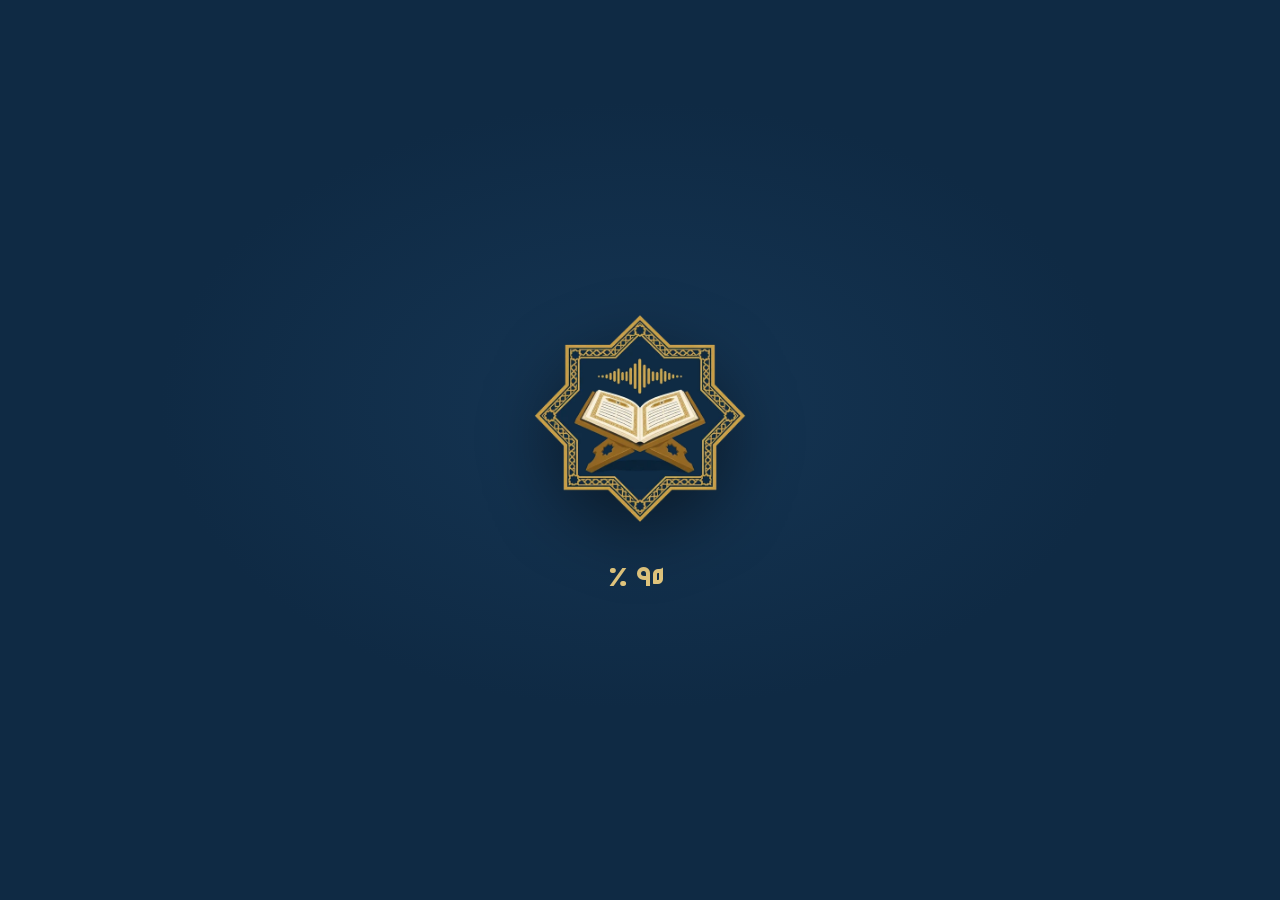
==== commit 2ce48fdc: "Slogan band: full-size slogan with small stairs beside it Co-Authored-By: Claude Opus 5.5 <noreply@a" ====
--- a/apply-student.html
+++ b/apply-student.html
@@ -29,19 +29,19 @@
   <link rel="preconnect" href="https://fonts.gstatic.com" crossorigin>
   <link rel="stylesheet" href="https://fonts.googleapis.com/css2?family=Amiri+Quran&family=Baloo+Bhaijaan+2:wght@500;700&family=IBM+Plex+Sans+Arabic:wght@300;400;500;600;700&family=Reem+Kufi:wght@500;600;700&display=swap">
 
-  <link rel="stylesheet" href="css/tokens.css?v=202610200721">
-  <link rel="stylesheet" href="css/base.css?v=202610200721">
-  <link rel="stylesheet" href="css/symbols.css?v=202610200721">
-  <link rel="stylesheet" href="css/header.css?v=202610200721">
-  <link rel="stylesheet" href="css/switcher.css?v=202610200721">
-  <link rel="stylesheet" href="css/forms.css?v=202610200721">
-  <link rel="stylesheet" href="css/auth.css?v=202610200721">
+  <link rel="stylesheet" href="css/tokens.css?v=202610200726">
+  <link rel="stylesheet" href="css/base.css?v=202610200726">
+  <link rel="stylesheet" href="css/symbols.css?v=202610200726">
+  <link rel="stylesheet" href="css/header.css?v=202610200726">
+  <link rel="stylesheet" href="css/switcher.css?v=202610200726">
+  <link rel="stylesheet" href="css/forms.css?v=202610200726">
+  <link rel="stylesheet" href="css/auth.css?v=202610200726">
 </head>
 <body class="auth" data-page="applyStudent" data-title="التسجيل كطالب">
   <!-- loader: the star turns round the still picture; the count shows how much has loaded -->
   <div class="loader" aria-hidden="true"><div class="loader-logo"><i class="loader-frame"></i><i class="loader-art"></i></div><p class="loader-count"><b data-loader-num>٠</b>٪</p></div>
 
-  <script src="js/sprite.js?v=202610200721"></script>
+  <script src="js/sprite.js?v=202610200726"></script>
 
   <!-- ===== Brand panel: the steps on desktop, a short top on phones ===== -->
   <aside class="auth-brand">
@@ -228,17 +228,17 @@
     </div>
   </main>
 
-  <script src="js/vendor/gsap.min.js?v=202610200721"></script>
-  <script src="js/vendor/ScrollTrigger.min.js?v=202610200721"></script>
-  <script src="js/brand.js?v=202610200721"></script>
-  <script src="js/logo-waves.js?v=202610200721"></script>
-  <script src="js/symbols.js?v=202610200721"></script>
-  <script src="js/forms.js?v=202610200721"></script>
-  <script src="js/sparkle.js?v=202610200721"></script>
-  <script src="js/wizard.js?v=202610200721"></script>
-  <script src="js/lists.js?v=202610200721"></script>
-  <script src="js/apply-student.js?v=202610200721"></script>
-  <script src="js/transitions.js?v=202610200721"></script>
-  <script src="js/auth.js?v=202610200721"></script>
+  <script src="js/vendor/gsap.min.js?v=202610200726"></script>
+  <script src="js/vendor/ScrollTrigger.min.js?v=202610200726"></script>
+  <script src="js/brand.js?v=202610200726"></script>
+  <script src="js/logo-waves.js?v=202610200726"></script>
+  <script src="js/symbols.js?v=202610200726"></script>
+  <script src="js/forms.js?v=202610200726"></script>
+  <script src="js/sparkle.js?v=202610200726"></script>
+  <script src="js/wizard.js?v=202610200726"></script>
+  <script src="js/lists.js?v=202610200726"></script>
+  <script src="js/apply-student.js?v=202610200726"></script>
+  <script src="js/transitions.js?v=202610200726"></script>
+  <script src="js/auth.js?v=202610200726"></script>
 </body>
 </html>
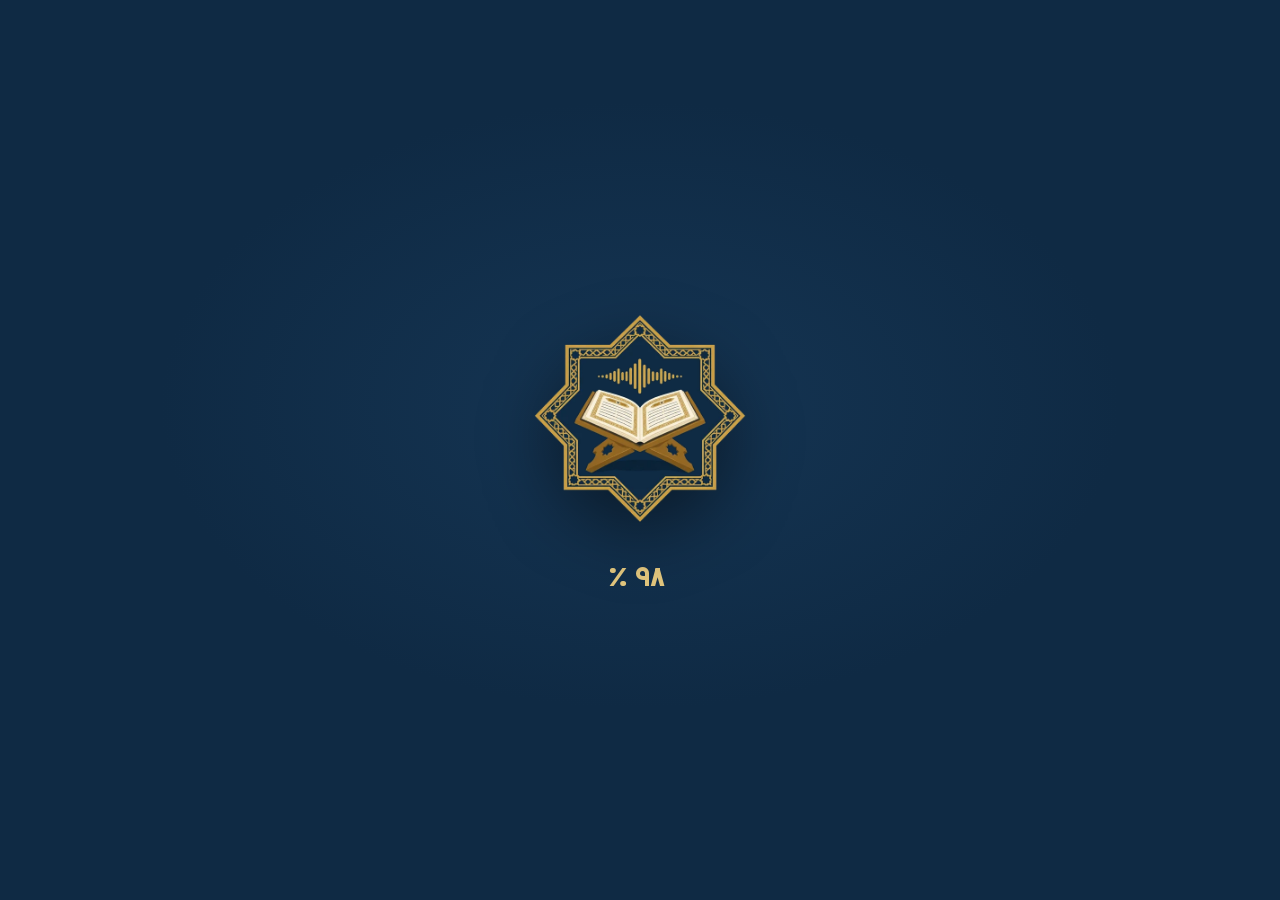
==== commit bf8fe06a: "Misbaha hairline in how-we-work; tighter gap between slogan and programs Co-Authored-By: Claude Opus" ====
--- a/apply-student.html
+++ b/apply-student.html
@@ -29,19 +29,19 @@
   <link rel="preconnect" href="https://fonts.gstatic.com" crossorigin>
   <link rel="stylesheet" href="https://fonts.googleapis.com/css2?family=Amiri+Quran&family=Baloo+Bhaijaan+2:wght@500;700&family=IBM+Plex+Sans+Arabic:wght@300;400;500;600;700&family=Reem+Kufi:wght@500;600;700&display=swap">
 
-  <link rel="stylesheet" href="css/tokens.css?v=202610200726">
-  <link rel="stylesheet" href="css/base.css?v=202610200726">
-  <link rel="stylesheet" href="css/symbols.css?v=202610200726">
-  <link rel="stylesheet" href="css/header.css?v=202610200726">
-  <link rel="stylesheet" href="css/switcher.css?v=202610200726">
-  <link rel="stylesheet" href="css/forms.css?v=202610200726">
-  <link rel="stylesheet" href="css/auth.css?v=202610200726">
+  <link rel="stylesheet" href="css/tokens.css?v=202610200731">
+  <link rel="stylesheet" href="css/base.css?v=202610200731">
+  <link rel="stylesheet" href="css/symbols.css?v=202610200731">
+  <link rel="stylesheet" href="css/header.css?v=202610200731">
+  <link rel="stylesheet" href="css/switcher.css?v=202610200731">
+  <link rel="stylesheet" href="css/forms.css?v=202610200731">
+  <link rel="stylesheet" href="css/auth.css?v=202610200731">
 </head>
 <body class="auth" data-page="applyStudent" data-title="التسجيل كطالب">
   <!-- loader: the star turns round the still picture; the count shows how much has loaded -->
   <div class="loader" aria-hidden="true"><div class="loader-logo"><i class="loader-frame"></i><i class="loader-art"></i></div><p class="loader-count"><b data-loader-num>٠</b>٪</p></div>
 
-  <script src="js/sprite.js?v=202610200726"></script>
+  <script src="js/sprite.js?v=202610200731"></script>
 
   <!-- ===== Brand panel: the steps on desktop, a short top on phones ===== -->
   <aside class="auth-brand">
@@ -228,17 +228,17 @@
     </div>
   </main>
 
-  <script src="js/vendor/gsap.min.js?v=202610200726"></script>
-  <script src="js/vendor/ScrollTrigger.min.js?v=202610200726"></script>
-  <script src="js/brand.js?v=202610200726"></script>
-  <script src="js/logo-waves.js?v=202610200726"></script>
-  <script src="js/symbols.js?v=202610200726"></script>
-  <script src="js/forms.js?v=202610200726"></script>
-  <script src="js/sparkle.js?v=202610200726"></script>
-  <script src="js/wizard.js?v=202610200726"></script>
-  <script src="js/lists.js?v=202610200726"></script>
-  <script src="js/apply-student.js?v=202610200726"></script>
-  <script src="js/transitions.js?v=202610200726"></script>
-  <script src="js/auth.js?v=202610200726"></script>
+  <script src="js/vendor/gsap.min.js?v=202610200731"></script>
+  <script src="js/vendor/ScrollTrigger.min.js?v=202610200731"></script>
+  <script src="js/brand.js?v=202610200731"></script>
+  <script src="js/logo-waves.js?v=202610200731"></script>
+  <script src="js/symbols.js?v=202610200731"></script>
+  <script src="js/forms.js?v=202610200731"></script>
+  <script src="js/sparkle.js?v=202610200731"></script>
+  <script src="js/wizard.js?v=202610200731"></script>
+  <script src="js/lists.js?v=202610200731"></script>
+  <script src="js/apply-student.js?v=202610200731"></script>
+  <script src="js/transitions.js?v=202610200731"></script>
+  <script src="js/auth.js?v=202610200731"></script>
 </body>
 </html>
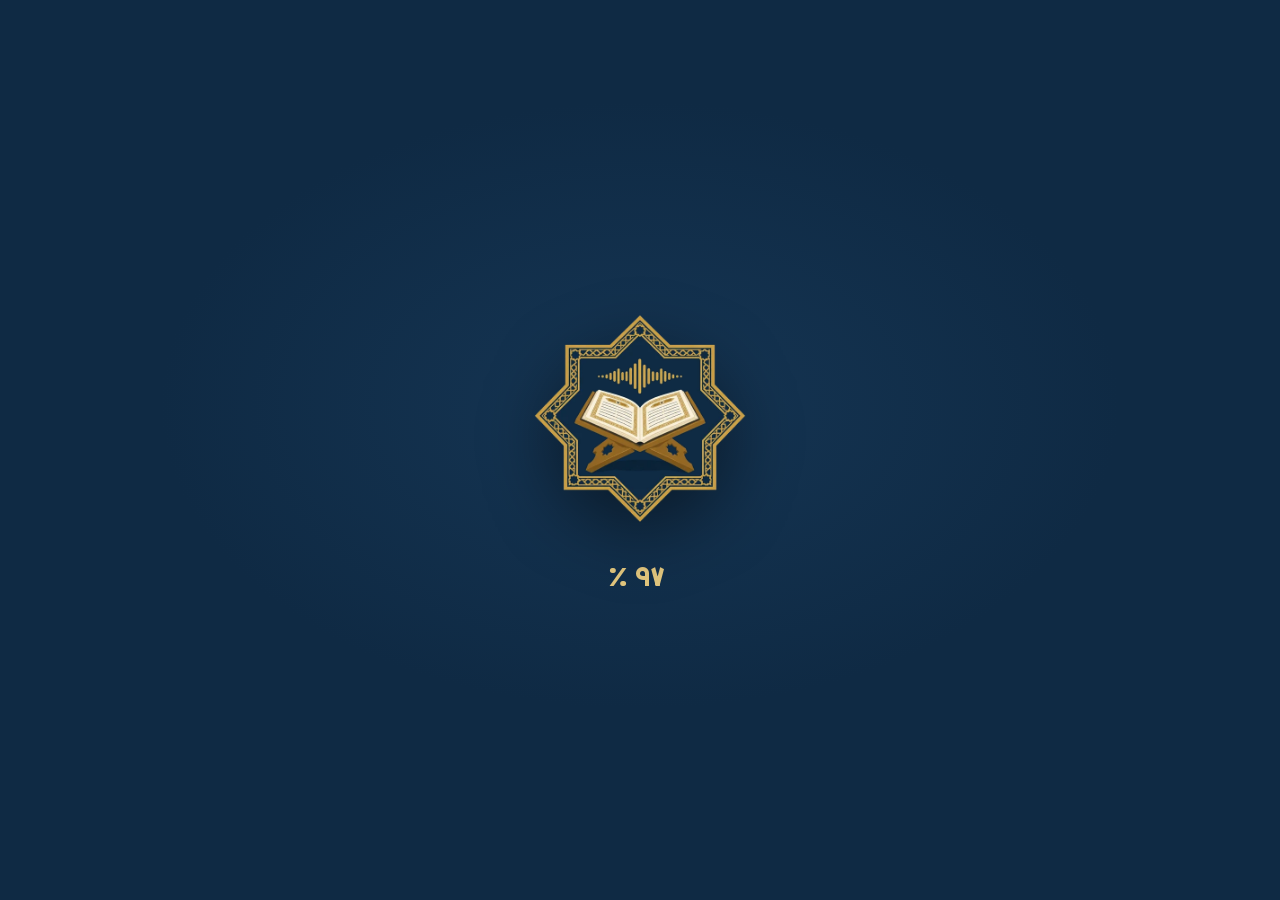
==== commit 4b6ab112: "Page turn on every academy logo; self-playing lanterns in the footer Co-Authored-By: Claude Opus 5.5" ====
--- a/apply-student.html
+++ b/apply-student.html
@@ -29,19 +29,19 @@
   <link rel="preconnect" href="https://fonts.gstatic.com" crossorigin>
   <link rel="stylesheet" href="https://fonts.googleapis.com/css2?family=Amiri+Quran&family=Baloo+Bhaijaan+2:wght@500;700&family=IBM+Plex+Sans+Arabic:wght@300;400;500;600;700&family=Reem+Kufi:wght@500;600;700&display=swap">
 
-  <link rel="stylesheet" href="css/tokens.css?v=202610200731">
-  <link rel="stylesheet" href="css/base.css?v=202610200731">
-  <link rel="stylesheet" href="css/symbols.css?v=202610200731">
-  <link rel="stylesheet" href="css/header.css?v=202610200731">
-  <link rel="stylesheet" href="css/switcher.css?v=202610200731">
-  <link rel="stylesheet" href="css/forms.css?v=202610200731">
-  <link rel="stylesheet" href="css/auth.css?v=202610200731">
+  <link rel="stylesheet" href="css/tokens.css?v=202610200831">
+  <link rel="stylesheet" href="css/base.css?v=202610200831">
+  <link rel="stylesheet" href="css/symbols.css?v=202610200831">
+  <link rel="stylesheet" href="css/header.css?v=202610200831">
+  <link rel="stylesheet" href="css/switcher.css?v=202610200831">
+  <link rel="stylesheet" href="css/forms.css?v=202610200831">
+  <link rel="stylesheet" href="css/auth.css?v=202610200831">
 </head>
 <body class="auth" data-page="applyStudent" data-title="التسجيل كطالب">
   <!-- loader: the star turns round the still picture; the count shows how much has loaded -->
   <div class="loader" aria-hidden="true"><div class="loader-logo"><i class="loader-frame"></i><i class="loader-art"></i></div><p class="loader-count"><b data-loader-num>٠</b>٪</p></div>
 
-  <script src="js/sprite.js?v=202610200731"></script>
+  <script src="js/sprite.js?v=202610200831"></script>
 
   <!-- ===== Brand panel: the steps on desktop, a short top on phones ===== -->
   <aside class="auth-brand">
@@ -228,17 +228,18 @@
     </div>
   </main>
 
-  <script src="js/vendor/gsap.min.js?v=202610200731"></script>
-  <script src="js/vendor/ScrollTrigger.min.js?v=202610200731"></script>
-  <script src="js/brand.js?v=202610200731"></script>
-  <script src="js/logo-waves.js?v=202610200731"></script>
-  <script src="js/symbols.js?v=202610200731"></script>
-  <script src="js/forms.js?v=202610200731"></script>
-  <script src="js/sparkle.js?v=202610200731"></script>
-  <script src="js/wizard.js?v=202610200731"></script>
-  <script src="js/lists.js?v=202610200731"></script>
-  <script src="js/apply-student.js?v=202610200731"></script>
-  <script src="js/transitions.js?v=202610200731"></script>
-  <script src="js/auth.js?v=202610200731"></script>
+  <script src="js/vendor/gsap.min.js?v=202610200831"></script>
+  <script src="js/vendor/ScrollTrigger.min.js?v=202610200831"></script>
+  <script src="js/brand.js?v=202610200831"></script>
+  <script src="js/logo-waves.js?v=202610200831"></script>
+  <script src="js/symbols.js?v=202610200831"></script>
+  <script src="js/forms.js?v=202610200831"></script>
+  <script src="js/sparkle.js?v=202610200831"></script>
+  <script src="js/wizard.js?v=202610200831"></script>
+  <script src="js/lists.js?v=202610200831"></script>
+  <script src="js/apply-student.js?v=202610200831"></script>
+  <script src="js/transitions.js?v=202610200831"></script>
+  <script src="js/pageturn.js?v=202610200831"></script>
+  <script src="js/auth.js?v=202610200831"></script>
 </body>
 </html>
--- a/css/base.css
+++ b/css/base.css
@@ -197,3 +197,15 @@
 html[data-palette="emerald"][data-loader="kids"] .loader { --ld-frame: url(../images/logo/loader/kids-emerald-frame.webp); --ld-art: url(../images/logo/loader/kids-emerald-art.webp); }
 html[data-palette="emerald"][data-loader="adults"] .loader { --ld-frame: url(../images/logo/loader/adults-emerald-frame.webp); --ld-art: url(../images/logo/loader/adults-emerald-art.webp); }
 @keyframes spin { to { transform: rotate(360deg); } }
+
+/* ---------- قلبة الصفحة (js/pageturn.js): a page turning over the logo's mushaf ---------- */
+:root { --pt-frame: #B8893A; --pt-edge: #A87B2E; }
+html[data-palette^="green"] { --pt-frame: #C2733A; --pt-edge: #A8622F; }
+.pt-layer { position: absolute; z-index: 1; pointer-events: none; overflow: visible; }
+.loader-logo .pt-layer { inset: 0; width: 100%; height: 100%; }
+html[data-loader] .loader-logo .pt-layer { display: none; }     /* the child and the young man hold their own mushaf */
+.pt-page { fill: #F4EAD3; stroke: var(--pt-edge); stroke-width: 2.5; stroke-linejoin: round; }
+.pt-page.is-back { fill: #EADBB9; }
+.pt-frame { fill: none; stroke: var(--pt-frame); stroke-width: 3; }
+.pt-lines { fill: none; stroke: #3B2F22; stroke-width: 2; stroke-linecap: round; }
+.pt-shadow { fill: #000; fill-opacity: 0; }
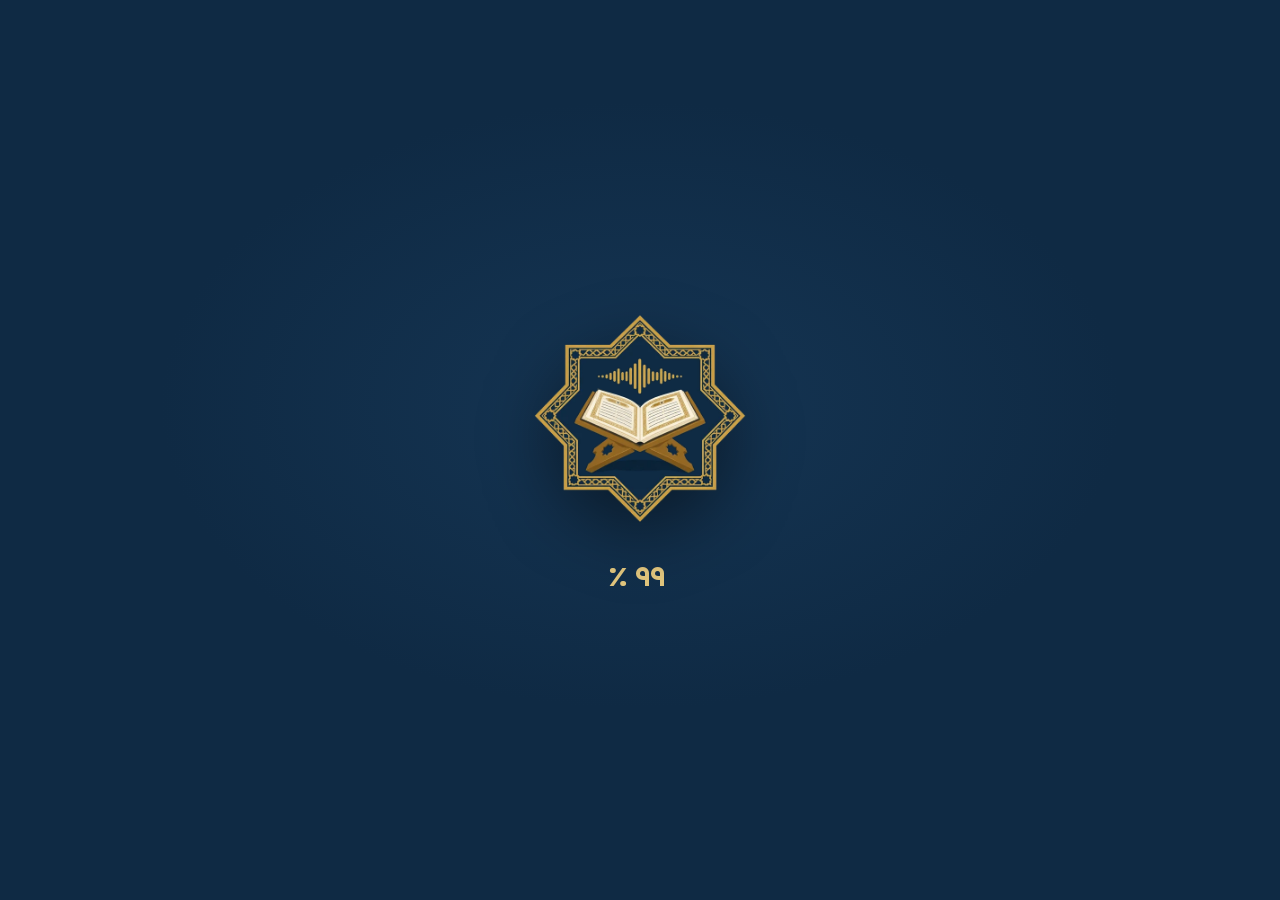
==== commit 10ff6245: "Page turn: more often, a little quicker Co-Authored-By: Claude Opus 5.5 <noreply@anthropic.com> Clau" ====
--- a/apply-student.html
+++ b/apply-student.html
@@ -29,19 +29,19 @@
   <link rel="preconnect" href="https://fonts.gstatic.com" crossorigin>
   <link rel="stylesheet" href="https://fonts.googleapis.com/css2?family=Amiri+Quran&family=Baloo+Bhaijaan+2:wght@500;700&family=IBM+Plex+Sans+Arabic:wght@300;400;500;600;700&family=Reem+Kufi:wght@500;600;700&display=swap">
 
-  <link rel="stylesheet" href="css/tokens.css?v=202610200831">
-  <link rel="stylesheet" href="css/base.css?v=202610200831">
-  <link rel="stylesheet" href="css/symbols.css?v=202610200831">
-  <link rel="stylesheet" href="css/header.css?v=202610200831">
-  <link rel="stylesheet" href="css/switcher.css?v=202610200831">
-  <link rel="stylesheet" href="css/forms.css?v=202610200831">
-  <link rel="stylesheet" href="css/auth.css?v=202610200831">
+  <link rel="stylesheet" href="css/tokens.css?v=202610200838">
+  <link rel="stylesheet" href="css/base.css?v=202610200838">
+  <link rel="stylesheet" href="css/symbols.css?v=202610200838">
+  <link rel="stylesheet" href="css/header.css?v=202610200838">
+  <link rel="stylesheet" href="css/switcher.css?v=202610200838">
+  <link rel="stylesheet" href="css/forms.css?v=202610200838">
+  <link rel="stylesheet" href="css/auth.css?v=202610200838">
 </head>
 <body class="auth" data-page="applyStudent" data-title="التسجيل كطالب">
   <!-- loader: the star turns round the still picture; the count shows how much has loaded -->
   <div class="loader" aria-hidden="true"><div class="loader-logo"><i class="loader-frame"></i><i class="loader-art"></i></div><p class="loader-count"><b data-loader-num>٠</b>٪</p></div>
 
-  <script src="js/sprite.js?v=202610200831"></script>
+  <script src="js/sprite.js?v=202610200838"></script>
 
   <!-- ===== Brand panel: the steps on desktop, a short top on phones ===== -->
   <aside class="auth-brand">
@@ -228,18 +228,18 @@
     </div>
   </main>
 
-  <script src="js/vendor/gsap.min.js?v=202610200831"></script>
-  <script src="js/vendor/ScrollTrigger.min.js?v=202610200831"></script>
-  <script src="js/brand.js?v=202610200831"></script>
-  <script src="js/logo-waves.js?v=202610200831"></script>
-  <script src="js/symbols.js?v=202610200831"></script>
-  <script src="js/forms.js?v=202610200831"></script>
-  <script src="js/sparkle.js?v=202610200831"></script>
-  <script src="js/wizard.js?v=202610200831"></script>
-  <script src="js/lists.js?v=202610200831"></script>
-  <script src="js/apply-student.js?v=202610200831"></script>
-  <script src="js/transitions.js?v=202610200831"></script>
-  <script src="js/pageturn.js?v=202610200831"></script>
-  <script src="js/auth.js?v=202610200831"></script>
+  <script src="js/vendor/gsap.min.js?v=202610200838"></script>
+  <script src="js/vendor/ScrollTrigger.min.js?v=202610200838"></script>
+  <script src="js/brand.js?v=202610200838"></script>
+  <script src="js/logo-waves.js?v=202610200838"></script>
+  <script src="js/symbols.js?v=202610200838"></script>
+  <script src="js/forms.js?v=202610200838"></script>
+  <script src="js/sparkle.js?v=202610200838"></script>
+  <script src="js/wizard.js?v=202610200838"></script>
+  <script src="js/lists.js?v=202610200838"></script>
+  <script src="js/apply-student.js?v=202610200838"></script>
+  <script src="js/transitions.js?v=202610200838"></script>
+  <script src="js/pageturn.js?v=202610200838"></script>
+  <script src="js/auth.js?v=202610200838"></script>
 </body>
 </html>
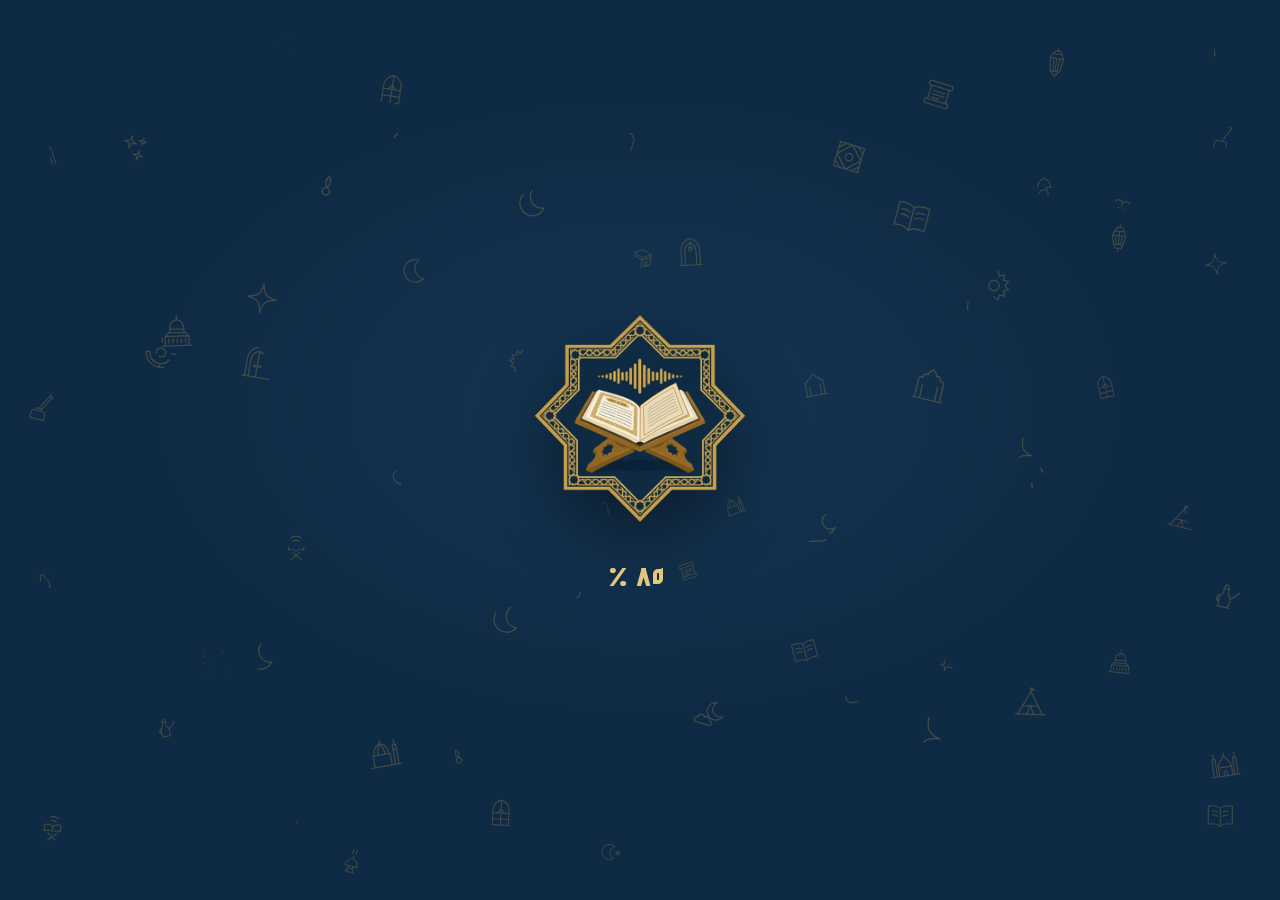
==== commit 902f133a: "Footer lanterns and how-we-work misbaha as coloured self-playing backgrounds; navy divider; loader s" ====
--- a/apply-student.html
+++ b/apply-student.html
@@ -29,19 +29,19 @@
   <link rel="preconnect" href="https://fonts.gstatic.com" crossorigin>
   <link rel="stylesheet" href="https://fonts.googleapis.com/css2?family=Amiri+Quran&family=Baloo+Bhaijaan+2:wght@500;700&family=IBM+Plex+Sans+Arabic:wght@300;400;500;600;700&family=Reem+Kufi:wght@500;600;700&display=swap">
 
-  <link rel="stylesheet" href="css/tokens.css?v=202610200838">
-  <link rel="stylesheet" href="css/base.css?v=202610200838">
-  <link rel="stylesheet" href="css/symbols.css?v=202610200838">
-  <link rel="stylesheet" href="css/header.css?v=202610200838">
-  <link rel="stylesheet" href="css/switcher.css?v=202610200838">
-  <link rel="stylesheet" href="css/forms.css?v=202610200838">
-  <link rel="stylesheet" href="css/auth.css?v=202610200838">
+  <link rel="stylesheet" href="css/tokens.css?v=202610201123">
+  <link rel="stylesheet" href="css/base.css?v=202610201123">
+  <link rel="stylesheet" href="css/symbols.css?v=202610201123">
+  <link rel="stylesheet" href="css/header.css?v=202610201123">
+  <link rel="stylesheet" href="css/switcher.css?v=202610201123">
+  <link rel="stylesheet" href="css/forms.css?v=202610201123">
+  <link rel="stylesheet" href="css/auth.css?v=202610201123">
 </head>
 <body class="auth" data-page="applyStudent" data-title="التسجيل كطالب">
   <!-- loader: the star turns round the still picture; the count shows how much has loaded -->
-  <div class="loader" aria-hidden="true"><div class="loader-logo"><i class="loader-frame"></i><i class="loader-art"></i></div><p class="loader-count"><b data-loader-num>٠</b>٪</p></div>
-
-  <script src="js/sprite.js?v=202610200838"></script>
+  <div class="loader" aria-hidden="true"><div class="symbols-layer" data-symbols="loader" data-density=".7"></div><div class="loader-logo"><i class="loader-frame"></i><i class="loader-art"></i></div><p class="loader-count"><b data-loader-num>٠</b>٪</p></div>
+
+  <script src="js/sprite.js?v=202610201123"></script>
 
   <!-- ===== Brand panel: the steps on desktop, a short top on phones ===== -->
   <aside class="auth-brand">
@@ -228,18 +228,18 @@
     </div>
   </main>
 
-  <script src="js/vendor/gsap.min.js?v=202610200838"></script>
-  <script src="js/vendor/ScrollTrigger.min.js?v=202610200838"></script>
-  <script src="js/brand.js?v=202610200838"></script>
-  <script src="js/logo-waves.js?v=202610200838"></script>
-  <script src="js/symbols.js?v=202610200838"></script>
-  <script src="js/forms.js?v=202610200838"></script>
-  <script src="js/sparkle.js?v=202610200838"></script>
-  <script src="js/wizard.js?v=202610200838"></script>
-  <script src="js/lists.js?v=202610200838"></script>
-  <script src="js/apply-student.js?v=202610200838"></script>
-  <script src="js/transitions.js?v=202610200838"></script>
-  <script src="js/pageturn.js?v=202610200838"></script>
-  <script src="js/auth.js?v=202610200838"></script>
+  <script src="js/vendor/gsap.min.js?v=202610201123"></script>
+  <script src="js/vendor/ScrollTrigger.min.js?v=202610201123"></script>
+  <script src="js/brand.js?v=202610201123"></script>
+  <script src="js/logo-waves.js?v=202610201123"></script>
+  <script src="js/symbols.js?v=202610201123"></script>
+  <script src="js/forms.js?v=202610201123"></script>
+  <script src="js/sparkle.js?v=202610201123"></script>
+  <script src="js/wizard.js?v=202610201123"></script>
+  <script src="js/lists.js?v=202610201123"></script>
+  <script src="js/apply-student.js?v=202610201123"></script>
+  <script src="js/transitions.js?v=202610201123"></script>
+  <script src="js/pageturn.js?v=202610201123"></script>
+  <script src="js/auth.js?v=202610201123"></script>
 </body>
 </html>
--- a/css/base.css
+++ b/css/base.css
@@ -209,3 +209,7 @@
 .pt-frame { fill: none; stroke: var(--pt-frame); stroke-width: 3; }
 .pt-lines { fill: none; stroke: #3B2F22; stroke-width: 2; stroke-linecap: round; }
 .pt-shadow { fill: #000; fill-opacity: 0; }
+
+/* النقش المتحرك in the loader: it breaks up the big deep ground, under the logo and the count */
+.loader > .symbols-layer { z-index: 0; }
+.loader-logo, .loader-count { position: relative; z-index: 1; }
--- a/css/auth.css
+++ b/css/auth.css
@@ -47,7 +47,7 @@
 .auth-logo .ring { position: absolute; inset: -16%; width: 132%; height: 132%; color: var(--c-accent); animation: spin 90s linear infinite; }
 .auth-logo .logo-stack { position: absolute; inset: 0; filter: drop-shadow(0 26px 36px rgba(0, 0, 0, .45)); }
 .auth-logo .logo-stack img, .auth-logo .logo-stack svg { position: absolute; inset: 0; width: 100%; height: 100%; }
-.auth-emblem { width: clamp(130px, 14vw, 170px); filter: drop-shadow(0 20px 30px rgba(0, 0, 0, .45)); }
+.auth-emblem { width: clamp(130px, 14vw, 170px); height: auto; aspect-ratio: 1; object-fit: contain; filter: drop-shadow(0 20px 30px rgba(0, 0, 0, .45)); }
 
 .auth-brand h1 { font-size: clamp(1.6rem, 2.6vw, 2.2rem); color: #fff; }
 .auth-brand .lead { color: var(--c-on-deep-muted); max-width: 26rem; }
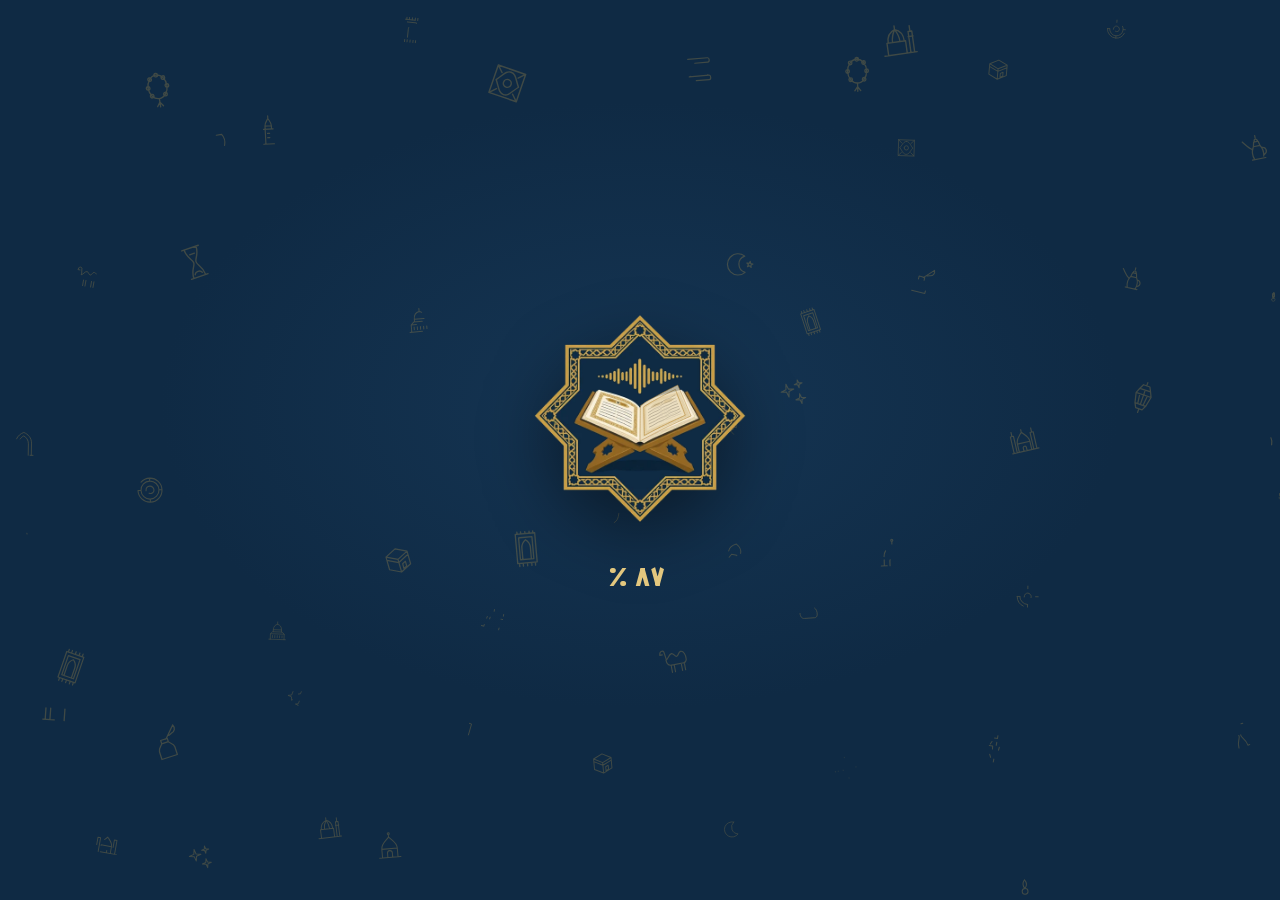
==== commit f5f9c1ff: "Remove the misbaha from how-we-work Co-Authored-By: Claude Opus 5.5 <noreply@anthropic.com> Claude-S" ====
--- a/apply-student.html
+++ b/apply-student.html
@@ -29,19 +29,19 @@
   <link rel="preconnect" href="https://fonts.gstatic.com" crossorigin>
   <link rel="stylesheet" href="https://fonts.googleapis.com/css2?family=Amiri+Quran&family=Baloo+Bhaijaan+2:wght@500;700&family=IBM+Plex+Sans+Arabic:wght@300;400;500;600;700&family=Reem+Kufi:wght@500;600;700&display=swap">
 
-  <link rel="stylesheet" href="css/tokens.css?v=202610201123">
-  <link rel="stylesheet" href="css/base.css?v=202610201123">
-  <link rel="stylesheet" href="css/symbols.css?v=202610201123">
-  <link rel="stylesheet" href="css/header.css?v=202610201123">
-  <link rel="stylesheet" href="css/switcher.css?v=202610201123">
-  <link rel="stylesheet" href="css/forms.css?v=202610201123">
-  <link rel="stylesheet" href="css/auth.css?v=202610201123">
+  <link rel="stylesheet" href="css/tokens.css?v=202610201131">
+  <link rel="stylesheet" href="css/base.css?v=202610201131">
+  <link rel="stylesheet" href="css/symbols.css?v=202610201131">
+  <link rel="stylesheet" href="css/header.css?v=202610201131">
+  <link rel="stylesheet" href="css/switcher.css?v=202610201131">
+  <link rel="stylesheet" href="css/forms.css?v=202610201131">
+  <link rel="stylesheet" href="css/auth.css?v=202610201131">
 </head>
 <body class="auth" data-page="applyStudent" data-title="التسجيل كطالب">
   <!-- loader: the star turns round the still picture; the count shows how much has loaded -->
   <div class="loader" aria-hidden="true"><div class="symbols-layer" data-symbols="loader" data-density=".7"></div><div class="loader-logo"><i class="loader-frame"></i><i class="loader-art"></i></div><p class="loader-count"><b data-loader-num>٠</b>٪</p></div>
 
-  <script src="js/sprite.js?v=202610201123"></script>
+  <script src="js/sprite.js?v=202610201131"></script>
 
   <!-- ===== Brand panel: the steps on desktop, a short top on phones ===== -->
   <aside class="auth-brand">
@@ -228,18 +228,18 @@
     </div>
   </main>
 
-  <script src="js/vendor/gsap.min.js?v=202610201123"></script>
-  <script src="js/vendor/ScrollTrigger.min.js?v=202610201123"></script>
-  <script src="js/brand.js?v=202610201123"></script>
-  <script src="js/logo-waves.js?v=202610201123"></script>
-  <script src="js/symbols.js?v=202610201123"></script>
-  <script src="js/forms.js?v=202610201123"></script>
-  <script src="js/sparkle.js?v=202610201123"></script>
-  <script src="js/wizard.js?v=202610201123"></script>
-  <script src="js/lists.js?v=202610201123"></script>
-  <script src="js/apply-student.js?v=202610201123"></script>
-  <script src="js/transitions.js?v=202610201123"></script>
-  <script src="js/pageturn.js?v=202610201123"></script>
-  <script src="js/auth.js?v=202610201123"></script>
+  <script src="js/vendor/gsap.min.js?v=202610201131"></script>
+  <script src="js/vendor/ScrollTrigger.min.js?v=202610201131"></script>
+  <script src="js/brand.js?v=202610201131"></script>
+  <script src="js/logo-waves.js?v=202610201131"></script>
+  <script src="js/symbols.js?v=202610201131"></script>
+  <script src="js/forms.js?v=202610201131"></script>
+  <script src="js/sparkle.js?v=202610201131"></script>
+  <script src="js/wizard.js?v=202610201131"></script>
+  <script src="js/lists.js?v=202610201131"></script>
+  <script src="js/apply-student.js?v=202610201131"></script>
+  <script src="js/transitions.js?v=202610201131"></script>
+  <script src="js/pageturn.js?v=202610201131"></script>
+  <script src="js/auth.js?v=202610201131"></script>
 </body>
 </html>
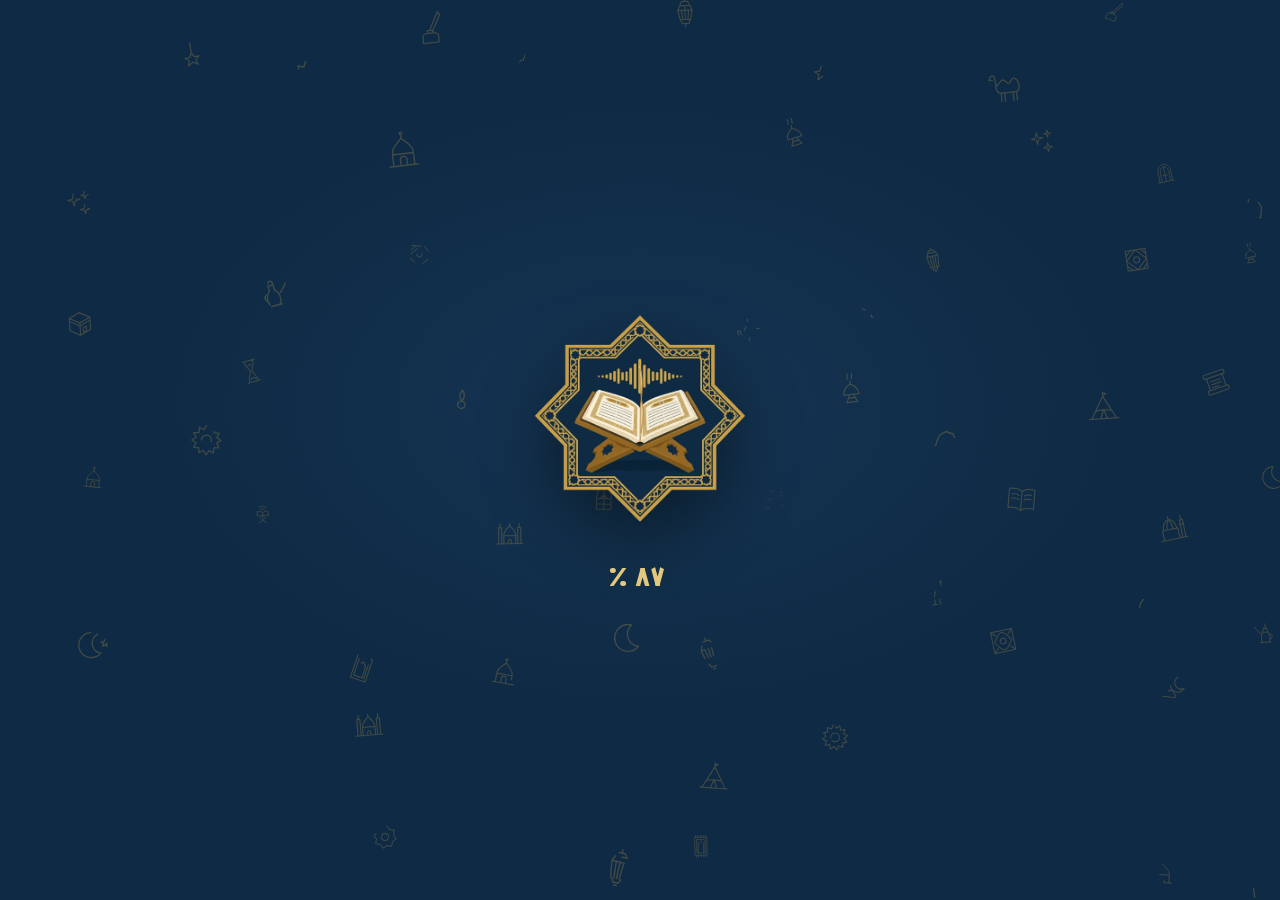
==== commit 92af5c73: "Footer: thin gold-line lanterns that sway and light by turns Co-Authored-By: Claude Opus 5.5 <norepl" ====
--- a/apply-student.html
+++ b/apply-student.html
@@ -29,19 +29,19 @@
   <link rel="preconnect" href="https://fonts.gstatic.com" crossorigin>
   <link rel="stylesheet" href="https://fonts.googleapis.com/css2?family=Amiri+Quran&family=Baloo+Bhaijaan+2:wght@500;700&family=IBM+Plex+Sans+Arabic:wght@300;400;500;600;700&family=Reem+Kufi:wght@500;600;700&display=swap">
 
-  <link rel="stylesheet" href="css/tokens.css?v=202610201131">
-  <link rel="stylesheet" href="css/base.css?v=202610201131">
-  <link rel="stylesheet" href="css/symbols.css?v=202610201131">
-  <link rel="stylesheet" href="css/header.css?v=202610201131">
-  <link rel="stylesheet" href="css/switcher.css?v=202610201131">
-  <link rel="stylesheet" href="css/forms.css?v=202610201131">
-  <link rel="stylesheet" href="css/auth.css?v=202610201131">
+  <link rel="stylesheet" href="css/tokens.css?v=202610201135">
+  <link rel="stylesheet" href="css/base.css?v=202610201135">
+  <link rel="stylesheet" href="css/symbols.css?v=202610201135">
+  <link rel="stylesheet" href="css/header.css?v=202610201135">
+  <link rel="stylesheet" href="css/switcher.css?v=202610201135">
+  <link rel="stylesheet" href="css/forms.css?v=202610201135">
+  <link rel="stylesheet" href="css/auth.css?v=202610201135">
 </head>
 <body class="auth" data-page="applyStudent" data-title="التسجيل كطالب">
   <!-- loader: the star turns round the still picture; the count shows how much has loaded -->
   <div class="loader" aria-hidden="true"><div class="symbols-layer" data-symbols="loader" data-density=".7"></div><div class="loader-logo"><i class="loader-frame"></i><i class="loader-art"></i></div><p class="loader-count"><b data-loader-num>٠</b>٪</p></div>
 
-  <script src="js/sprite.js?v=202610201131"></script>
+  <script src="js/sprite.js?v=202610201135"></script>
 
   <!-- ===== Brand panel: the steps on desktop, a short top on phones ===== -->
   <aside class="auth-brand">
@@ -228,18 +228,18 @@
     </div>
   </main>
 
-  <script src="js/vendor/gsap.min.js?v=202610201131"></script>
-  <script src="js/vendor/ScrollTrigger.min.js?v=202610201131"></script>
-  <script src="js/brand.js?v=202610201131"></script>
-  <script src="js/logo-waves.js?v=202610201131"></script>
-  <script src="js/symbols.js?v=202610201131"></script>
-  <script src="js/forms.js?v=202610201131"></script>
-  <script src="js/sparkle.js?v=202610201131"></script>
-  <script src="js/wizard.js?v=202610201131"></script>
-  <script src="js/lists.js?v=202610201131"></script>
-  <script src="js/apply-student.js?v=202610201131"></script>
-  <script src="js/transitions.js?v=202610201131"></script>
-  <script src="js/pageturn.js?v=202610201131"></script>
-  <script src="js/auth.js?v=202610201131"></script>
+  <script src="js/vendor/gsap.min.js?v=202610201135"></script>
+  <script src="js/vendor/ScrollTrigger.min.js?v=202610201135"></script>
+  <script src="js/brand.js?v=202610201135"></script>
+  <script src="js/logo-waves.js?v=202610201135"></script>
+  <script src="js/symbols.js?v=202610201135"></script>
+  <script src="js/forms.js?v=202610201135"></script>
+  <script src="js/sparkle.js?v=202610201135"></script>
+  <script src="js/wizard.js?v=202610201135"></script>
+  <script src="js/lists.js?v=202610201135"></script>
+  <script src="js/apply-student.js?v=202610201135"></script>
+  <script src="js/transitions.js?v=202610201135"></script>
+  <script src="js/pageturn.js?v=202610201135"></script>
+  <script src="js/auth.js?v=202610201135"></script>
 </body>
 </html>
